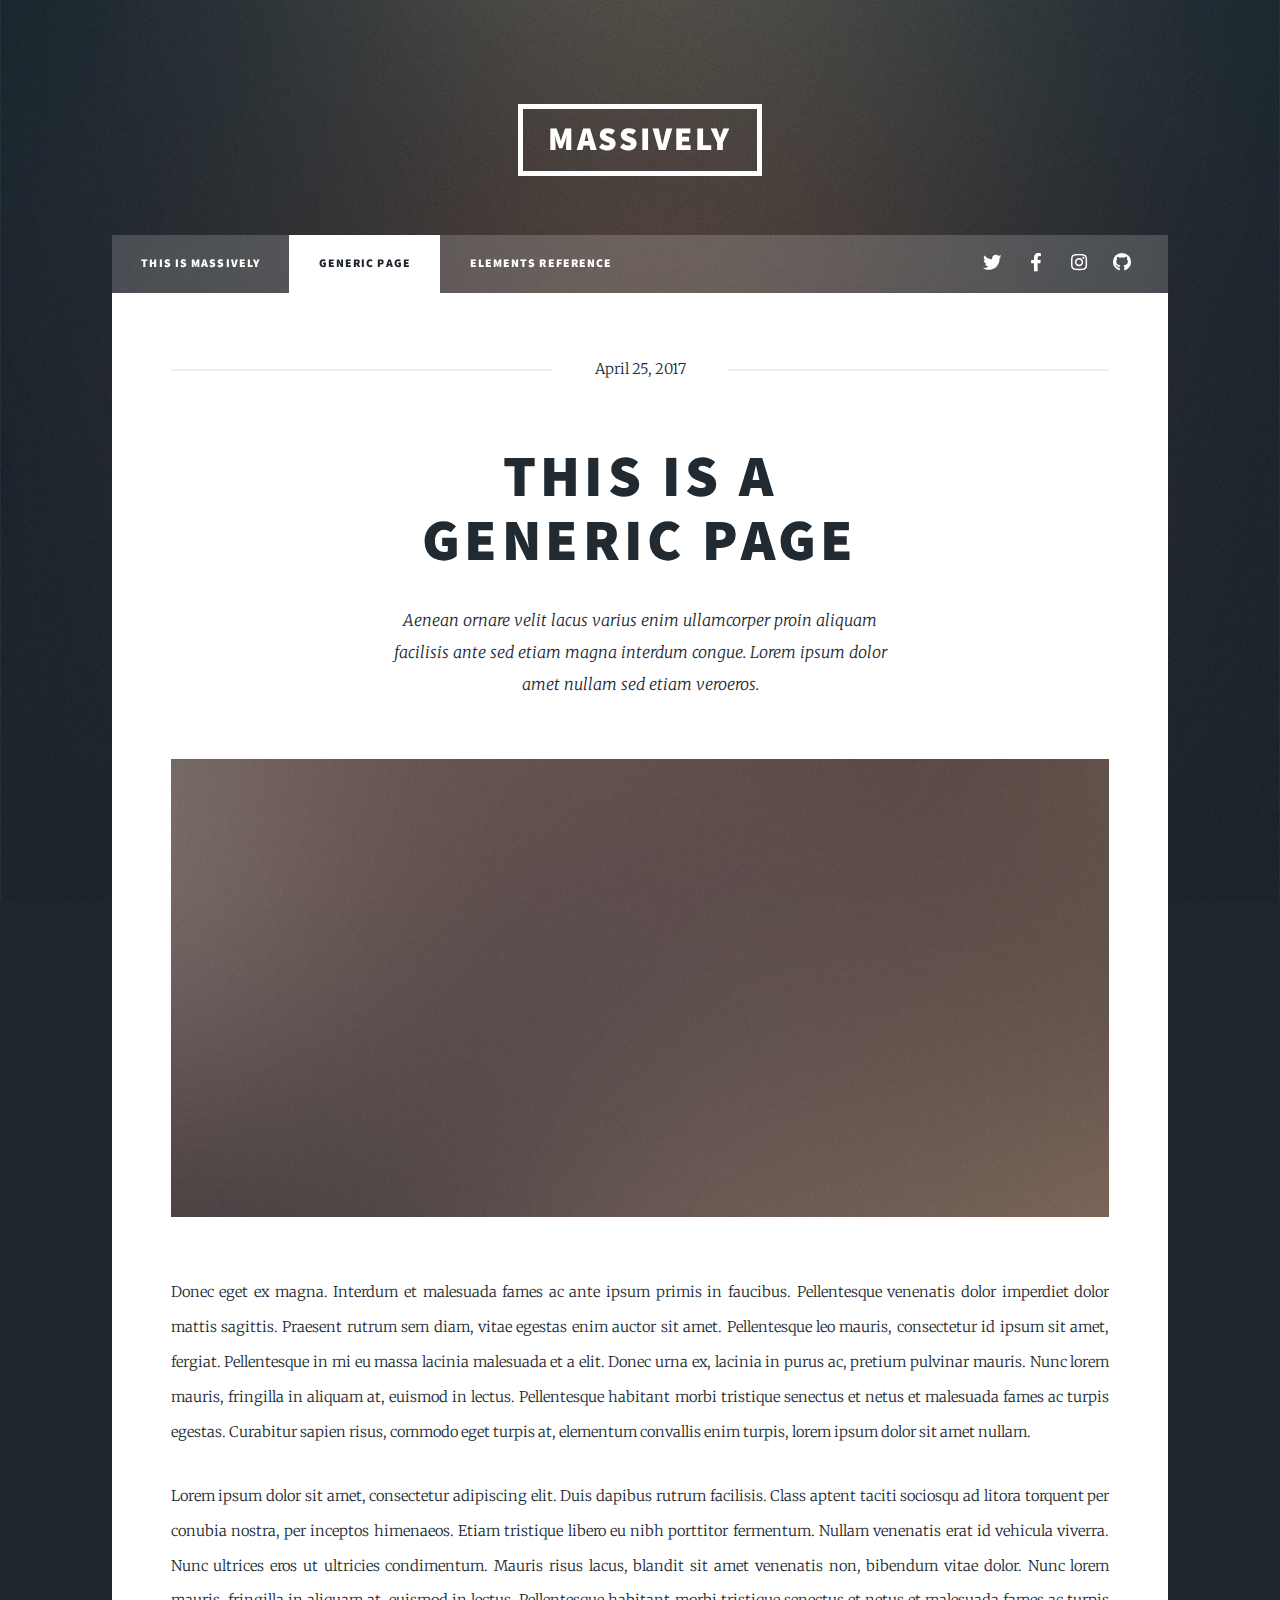
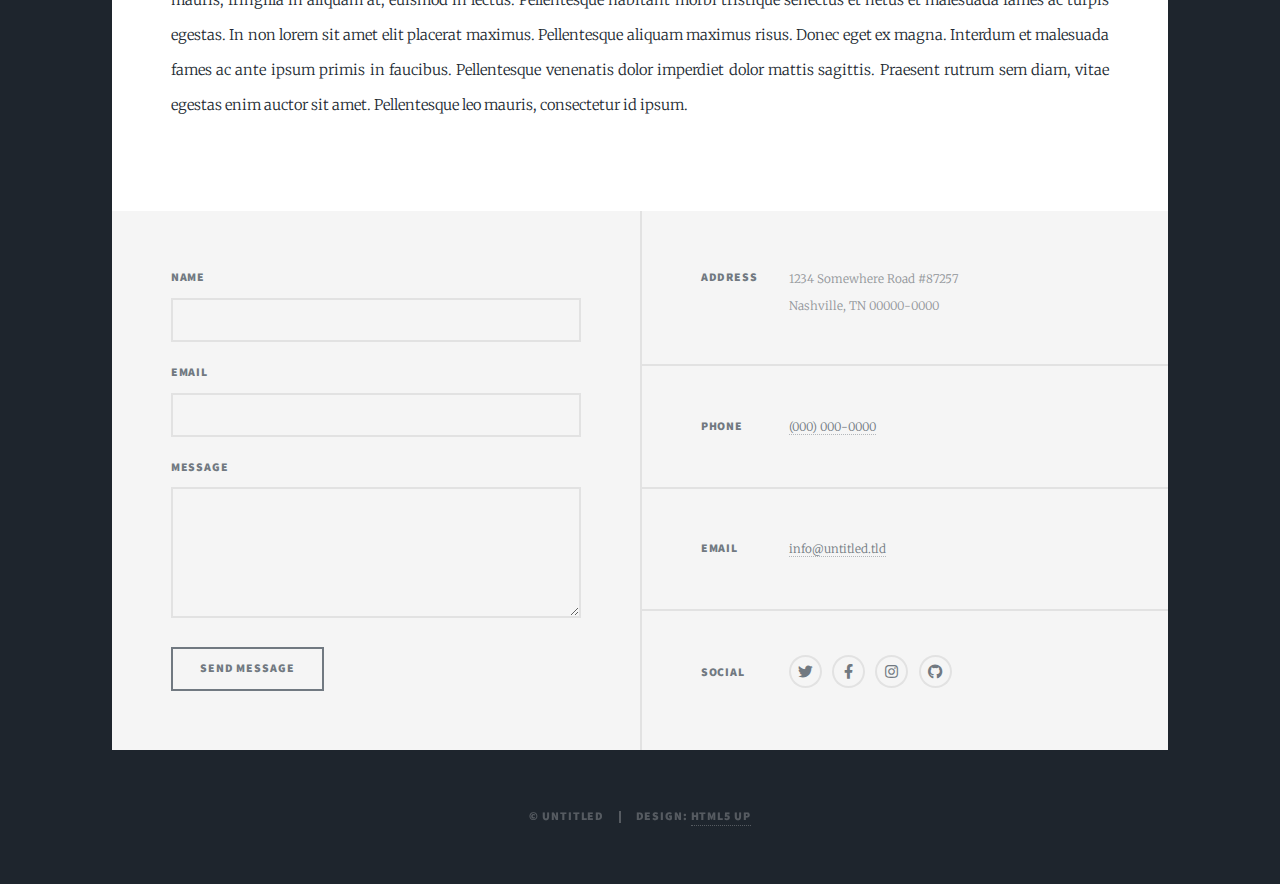
==== generic.html @ 6014d36a "first commit" ====
<!DOCTYPE HTML>
<!--
	Massively by HTML5 UP
	html5up.net | @ajlkn
	Free for personal and commercial use under the CCA 3.0 license (html5up.net/license)
-->
<html>
	<head>
		<title>Generic Page - Massively by HTML5 UP</title>
		<meta charset="utf-8" />
		<meta name="viewport" content="width=device-width, initial-scale=1, user-scalable=no" />
		<link rel="stylesheet" href="assets/css/main.css" />
		<noscript><link rel="stylesheet" href="assets/css/noscript.css" /></noscript>
	</head>
	<body class="is-preload">

		<!-- Wrapper -->
			<div id="wrapper">

				<!-- Header -->
					<header id="header">
						<a href="index.html" class="logo">Massively</a>
					</header>

				<!-- Nav -->
					<nav id="nav">
						<ul class="links">
							<li><a href="index.html">This is Massively</a></li>
							<li class="active"><a href="generic.html">Generic Page</a></li>
							<li><a href="elements.html">Elements Reference</a></li>
						</ul>
						<ul class="icons">
							<li><a href="#" class="icon brands fa-twitter"><span class="label">Twitter</span></a></li>
							<li><a href="#" class="icon brands fa-facebook-f"><span class="label">Facebook</span></a></li>
							<li><a href="#" class="icon brands fa-instagram"><span class="label">Instagram</span></a></li>
							<li><a href="#" class="icon brands fa-github"><span class="label">GitHub</span></a></li>
						</ul>
					</nav>

				<!-- Main -->
					<div id="main">

						<!-- Post -->
							<section class="post">
								<header class="major">
									<span class="date">April 25, 2017</span>
									<h1>This is a<br />
									Generic Page</h1>
									<p>Aenean ornare velit lacus varius enim ullamcorper proin aliquam<br />
									facilisis ante sed etiam magna interdum congue. Lorem ipsum dolor<br />
									amet nullam sed etiam veroeros.</p>
								</header>
								<div class="image main"><img src="images/pic01.jpg" alt="" /></div>
								<p>Donec eget ex magna. Interdum et malesuada fames ac ante ipsum primis in faucibus. Pellentesque venenatis dolor imperdiet dolor mattis sagittis. Praesent rutrum sem diam, vitae egestas enim auctor sit amet. Pellentesque leo mauris, consectetur id ipsum sit amet, fergiat. Pellentesque in mi eu massa lacinia malesuada et a elit. Donec urna ex, lacinia in purus ac, pretium pulvinar mauris. Nunc lorem mauris, fringilla in aliquam at, euismod in lectus. Pellentesque habitant morbi tristique senectus et netus et malesuada fames ac turpis egestas. Curabitur sapien risus, commodo eget turpis at, elementum convallis enim turpis, lorem ipsum dolor sit amet nullam.</p>
								<p>Lorem ipsum dolor sit amet, consectetur adipiscing elit. Duis dapibus rutrum facilisis. Class aptent taciti sociosqu ad litora torquent per conubia nostra, per inceptos himenaeos. Etiam tristique libero eu nibh porttitor fermentum. Nullam venenatis erat id vehicula viverra. Nunc ultrices eros ut ultricies condimentum. Mauris risus lacus, blandit sit amet venenatis non, bibendum vitae dolor. Nunc lorem mauris, fringilla in aliquam at, euismod in lectus. Pellentesque habitant morbi tristique senectus et netus et malesuada fames ac turpis egestas. In non lorem sit amet elit placerat maximus. Pellentesque aliquam maximus risus. Donec eget ex magna. Interdum et malesuada fames ac ante ipsum primis in faucibus. Pellentesque venenatis dolor imperdiet dolor mattis sagittis. Praesent rutrum sem diam, vitae egestas enim auctor sit amet. Pellentesque leo mauris, consectetur id ipsum.</p>
							</section>

					</div>

				<!-- Footer -->
					<footer id="footer">
						<section>
							<form method="post" action="#">
								<div class="fields">
									<div class="field">
										<label for="name">Name</label>
										<input type="text" name="name" id="name" />
									</div>
									<div class="field">
										<label for="email">Email</label>
										<input type="text" name="email" id="email" />
									</div>
									<div class="field">
										<label for="message">Message</label>
										<textarea name="message" id="message" rows="3"></textarea>
									</div>
								</div>
								<ul class="actions">
									<li><input type="submit" value="Send Message" /></li>
								</ul>
							</form>
						</section>
						<section class="split contact">
							<section class="alt">
								<h3>Address</h3>
								<p>1234 Somewhere Road #87257<br />
								Nashville, TN 00000-0000</p>
							</section>
							<section>
								<h3>Phone</h3>
								<p><a href="#">(000) 000-0000</a></p>
							</section>
							<section>
								<h3>Email</h3>
								<p><a href="#">info@untitled.tld</a></p>
							</section>
							<section>
								<h3>Social</h3>
								<ul class="icons alt">
									<li><a href="#" class="icon brands alt fa-twitter"><span class="label">Twitter</span></a></li>
									<li><a href="#" class="icon brands alt fa-facebook-f"><span class="label">Facebook</span></a></li>
									<li><a href="#" class="icon brands alt fa-instagram"><span class="label">Instagram</span></a></li>
									<li><a href="#" class="icon brands alt fa-github"><span class="label">GitHub</span></a></li>
								</ul>
							</section>
						</section>
					</footer>

				<!-- Copyright -->
					<div id="copyright">
						<ul><li>&copy; Untitled</li><li>Design: <a href="https://html5up.net">HTML5 UP</a></li></ul>
					</div>

			</div>

		<!-- Scripts -->
			<script src="assets/js/jquery.min.js"></script>
			<script src="assets/js/jquery.scrollex.min.js"></script>
			<script src="assets/js/jquery.scrolly.min.js"></script>
			<script src="assets/js/browser.min.js"></script>
			<script src="assets/js/breakpoints.min.js"></script>
			<script src="assets/js/util.js"></script>
			<script src="assets/js/main.js"></script>

	</body>
</html>
---- assets/css/main.css ----
@import url(fontawesome-all.min.css);
@import url("https://fonts.googleapis.com/css?family=Merriweather:300,700,300italic,700italic|Source+Sans+Pro:900");

/*
	Massively by HTML5 UP
	html5up.net | @ajlkn
	Free for personal and commercial use under the CCA 3.0 license (html5up.net/license)
*/

html, body, div, span, applet, object,
iframe, h1, h2, h3, h4, h5, h6, p, blockquote,
pre, a, abbr, acronym, address, big, cite,
code, del, dfn, em, img, ins, kbd, q, s, samp,
small, strike, strong, sub, sup, tt, var, b,
u, i, center, dl, dt, dd, ol, ul, li, fieldset,
form, label, legend, table, caption, tbody,
tfoot, thead, tr, th, td, article, aside,
canvas, details, embed, figure, figcaption,
footer, header, hgroup, menu, nav, output, ruby,
section, summary, time, mark, audio, video {
	margin: 0;
	padding: 0;
	border: 0;
	font-size: 100%;
	font: inherit;
	vertical-align: baseline;}

article, aside, details, figcaption, figure,
footer, header, hgroup, menu, nav, section {
	display: block;}

body {
	line-height: 1;
}

ol, ul {
	list-style: none;
}

blockquote, q {
	quotes: none;
}

	blockquote:before, blockquote:after, q:before, q:after {
		content: '';
		content: none;
	}

table {
	border-collapse: collapse;
	border-spacing: 0;
}

body {
	-webkit-text-size-adjust: none;
}

mark {
	background-color: transparent;
	color: inherit;
}

input::-moz-focus-inner {
	border: 0;
	padding: 0;
}

input, select, textarea {
	-moz-appearance: none;
	-webkit-appearance: none;
	-ms-appearance: none;
	appearance: none;
}

/* Basic */

	@-ms-viewport {
		width: device-width;
	}

	body {
		-ms-overflow-style: scrollbar;
	}

	@media screen and (max-width: 480px) {

		html, body {
			min-width: 320px;
		}

	}

	html {
		box-sizing: border-box;
	}

	*, *:before, *:after {
		box-sizing: inherit;
	}

	body {
		background-color: #1e252d;
	}

		body.is-preload *, body.is-preload *:before, body.is-preload *:after {
			-moz-animation: none !important;
			-webkit-animation: none !important;
			-ms-animation: none !important;
			animation: none !important;
			-moz-transition: none !important;
			-webkit-transition: none !important;
			-ms-transition: none !important;
			transition: none !important;
		}

/* Type */

	html {
		font-size: 16pt;
	}

		@media screen and (max-width: 1680px) {

			html {
				font-size: 12pt;
			}

		}

		@media screen and (max-width: 1280px) {

			html {
				font-size: 11pt;
			}

		}

		@media screen and (max-width: 360px) {

			html {
				font-size: 10pt;
			}

		}

	body {
		color: #212931;
	}

	body, input, select, textarea {
		font-family: "Merriweather", Georgia, serif;
		font-weight: 300;
		font-size: 1rem;
		line-height: 2.375;
	}

	a {
		-moz-transition: color 0.2s ease-in-out, background-color 0.2s ease-in-out, border-color 0.2s ease-in-out, box-shadow 0.2s ease-in-out;
		-webkit-transition: color 0.2s ease-in-out, background-color 0.2s ease-in-out, border-color 0.2s ease-in-out, box-shadow 0.2s ease-in-out;
		-ms-transition: color 0.2s ease-in-out, background-color 0.2s ease-in-out, border-color 0.2s ease-in-out, box-shadow 0.2s ease-in-out;
		transition: color 0.2s ease-in-out, background-color 0.2s ease-in-out, border-color 0.2s ease-in-out, box-shadow 0.2s ease-in-out;
		border-bottom: dotted 1px;
		text-decoration: none;
	}

		a:hover {
			border-bottom-color: transparent;
		}

	strong, b {
		font-weight: 600;
	}

	em, i {
		font-style: italic;
	}

	p {
		text-align: justify;
		margin: 0 0 2rem 0;
	}

	h1, h2, h3, h4, h5, h6 {
		font-family: "Source Sans Pro", Helvetica, sans-serif;
		font-weight: 900;
		line-height: 1.5;
		letter-spacing: 0.075em;
		text-transform: uppercase;
		margin: 0 0 1rem 0;
	}

		h1 a, h2 a, h3 a, h4 a, h5 a, h6 a {
			border-bottom: 0;
			color: inherit;
			text-decoration: none;
		}

	h1 {
		font-size: 4rem;
		line-height: 1.1;
		margin: 0 0 2rem 0;
	}

	h2 {
		font-size: 1.75rem;
		line-height: 1.3;
		margin: 0 0 1.5rem 0;
	}

	h3 {
		font-size: 1.25rem;
		margin: 0 0 1.5rem 0;
	}

	h4 {
		font-size: 1rem;
	}

	h5 {
		font-size: 0.9rem;
	}

	h6 {
		font-size: 0.8rem;
	}

	sub {
		font-size: 0.8rem;
		position: relative;
		top: 0.5rem;
	}

	sup {
		font-size: 0.8rem;
		position: relative;
		top: -0.5rem;
	}

	blockquote {
		border-left: solid 4px;
		font-style: italic;
		margin: 0 0 2rem 0;
		padding: 0.5rem 0 0.5rem 2rem;
	}

	code {
		border: solid 2px;
		font-family: "Courier New", monospace;
		font-size: 0.9rem;
		margin: 0 0.25rem;
		padding: 0.25rem 0.65rem;
	}

	pre {
		-webkit-overflow-scrolling: touch;
		font-family: "Courier New", monospace;
		font-size: 0.9rem;
		margin: 0 0 2rem 0;
	}

		pre code {
			display: block;
			line-height: 1.75;
			padding: 1rem 1.5rem;
			overflow-x: auto;
		}

	hr {
		border: 0;
		border-bottom: solid 2px;
		margin: 3rem 0;
	}

		hr.major {
			margin: 5rem 0;
		}

	.align-left {
		text-align: left;
	}

	.align-center {
		text-align: center;
	}

	.align-right {
		text-align: right;
	}

	input, select, textarea {
		color: #212931;
	}

	a {
		color: #212931;
		border-bottom-color: rgba(33, 41, 49, 0.5);
	}

		a:hover {
			border-bottom-color: transparent;
			color: #18bfef !important;
		}

	strong, b {
		color: #212931;
	}

	h1, h2, h3, h4, h5, h6 {
		color: #212931;
	}

	blockquote {
		border-left-color: #eeeeee;
	}

	code {
		background: rgba(220, 220, 220, 0.25);
		border-color: #eeeeee;
	}

	hr {
		border-bottom-color: #eeeeee;
	}

/* Row */

	.row {
		display: flex;
		flex-wrap: wrap;
		box-sizing: border-box;
		align-items: stretch;
	}

		.row > * {
			box-sizing: border-box;
		}

		.row.gtr-uniform > * > :last-child {
			margin-bottom: 0;
		}

		.row.aln-left {
			justify-content: flex-start;
		}

		.row.aln-center {
			justify-content: center;
		}

		.row.aln-right {
			justify-content: flex-end;
		}

		.row.aln-top {
			align-items: flex-start;
		}

		.row.aln-middle {
			align-items: center;
		}

		.row.aln-bottom {
			align-items: flex-end;
		}

		.row > .imp {
			order: -1;
		}

		.row > .col-1 {
			width: 8.33333%;
		}

		.row > .off-1 {
			margin-left: 8.33333%;
		}

		.row > .col-2 {
			width: 16.66667%;
		}

		.row > .off-2 {
			margin-left: 16.66667%;
		}

		.row > .col-3 {
			width: 25%;
		}

		.row > .off-3 {
			margin-left: 25%;
		}

		.row > .col-4 {
			width: 33.33333%;
		}

		.row > .off-4 {
			margin-left: 33.33333%;
		}

		.row > .col-5 {
			width: 41.66667%;
		}

		.row > .off-5 {
			margin-left: 41.66667%;
		}

		.row > .col-6 {
			width: 50%;
		}

		.row > .off-6 {
			margin-left: 50%;
		}

		.row > .col-7 {
			width: 58.33333%;
		}

		.row > .off-7 {
			margin-left: 58.33333%;
		}

		.row > .col-8 {
			width: 66.66667%;
		}

		.row > .off-8 {
			margin-left: 66.66667%;
		}

		.row > .col-9 {
			width: 75%;
		}

		.row > .off-9 {
			margin-left: 75%;
		}

		.row > .col-10 {
			width: 83.33333%;
		}

		.row > .off-10 {
			margin-left: 83.33333%;
		}

		.row > .col-11 {
			width: 91.66667%;
		}

		.row > .off-11 {
			margin-left: 91.66667%;
		}

		.row > .col-12 {
			width: 100%;
		}

		.row > .off-12 {
			margin-left: 100%;
		}

		.row.gtr-0 {
			margin-top: 0;
			margin-left: 0rem;
		}

			.row.gtr-0 > * {
				padding: 0 0 0 0rem;
			}

			.row.gtr-0.gtr-uniform {
				margin-top: 0rem;
			}

				.row.gtr-0.gtr-uniform > * {
					padding-top: 0rem;
				}

		.row.gtr-25 {
			margin-top: 0;
			margin-left: -0.375rem;
		}

			.row.gtr-25 > * {
				padding: 0 0 0 0.375rem;
			}

			.row.gtr-25.gtr-uniform {
				margin-top: -0.375rem;
			}

				.row.gtr-25.gtr-uniform > * {
					padding-top: 0.375rem;
				}

		.row.gtr-50 {
			margin-top: 0;
			margin-left: -0.75rem;
		}

			.row.gtr-50 > * {
				padding: 0 0 0 0.75rem;
			}

			.row.gtr-50.gtr-uniform {
				margin-top: -0.75rem;
			}

				.row.gtr-50.gtr-uniform > * {
					padding-top: 0.75rem;
				}

		.row {
			margin-top: 0;
			margin-left: -1.5rem;
		}

			.row > * {
				padding: 0 0 0 1.5rem;
			}

			.row.gtr-uniform {
				margin-top: -1.5rem;
			}

				.row.gtr-uniform > * {
					padding-top: 1.5rem;
				}

		.row.gtr-150 {
			margin-top: 0;
			margin-left: -2.25rem;
		}

			.row.gtr-150 > * {
				padding: 0 0 0 2.25rem;
			}

			.row.gtr-150.gtr-uniform {
				margin-top: -2.25rem;
			}

				.row.gtr-150.gtr-uniform > * {
					padding-top: 2.25rem;
				}

		.row.gtr-200 {
			margin-top: 0;
			margin-left: -3rem;
		}

			.row.gtr-200 > * {
				padding: 0 0 0 3rem;
			}

			.row.gtr-200.gtr-uniform {
				margin-top: -3rem;
			}

				.row.gtr-200.gtr-uniform > * {
					padding-top: 3rem;
				}

		@media screen and (max-width: 1680px) {

			.row {
				display: flex;
				flex-wrap: wrap;
				box-sizing: border-box;
				align-items: stretch;
			}

				.row > * {
					box-sizing: border-box;
				}

				.row.gtr-uniform > * > :last-child {
					margin-bottom: 0;
				}

				.row.aln-left {
					justify-content: flex-start;
				}

				.row.aln-center {
					justify-content: center;
				}

				.row.aln-right {
					justify-content: flex-end;
				}

				.row.aln-top {
					align-items: flex-start;
				}

				.row.aln-middle {
					align-items: center;
				}

				.row.aln-bottom {
					align-items: flex-end;
				}

				.row > .imp-xlarge {
					order: -1;
				}

				.row > .col-1-xlarge {
					width: 8.33333%;
				}

				.row > .off-1-xlarge {
					margin-left: 8.33333%;
				}

				.row > .col-2-xlarge {
					width: 16.66667%;
				}

				.row > .off-2-xlarge {
					margin-left: 16.66667%;
				}

				.row > .col-3-xlarge {
					width: 25%;
				}

				.row > .off-3-xlarge {
					margin-left: 25%;
				}

				.row > .col-4-xlarge {
					width: 33.33333%;
				}

				.row > .off-4-xlarge {
					margin-left: 33.33333%;
				}

				.row > .col-5-xlarge {
					width: 41.66667%;
				}

				.row > .off-5-xlarge {
					margin-left: 41.66667%;
				}

				.row > .col-6-xlarge {
					width: 50%;
				}

				.row > .off-6-xlarge {
					margin-left: 50%;
				}

				.row > .col-7-xlarge {
					width: 58.33333%;
				}

				.row > .off-7-xlarge {
					margin-left: 58.33333%;
				}

				.row > .col-8-xlarge {
					width: 66.66667%;
				}

				.row > .off-8-xlarge {
					margin-left: 66.66667%;
				}

				.row > .col-9-xlarge {
					width: 75%;
				}

				.row > .off-9-xlarge {
					margin-left: 75%;
				}

				.row > .col-10-xlarge {
					width: 83.33333%;
				}

				.row > .off-10-xlarge {
					margin-left: 83.33333%;
				}

				.row > .col-11-xlarge {
					width: 91.66667%;
				}

				.row > .off-11-xlarge {
					margin-left: 91.66667%;
				}

				.row > .col-12-xlarge {
					width: 100%;
				}

				.row > .off-12-xlarge {
					margin-left: 100%;
				}

				.row.gtr-0 {
					margin-top: 0;
					margin-left: 0rem;
				}

					.row.gtr-0 > * {
						padding: 0 0 0 0rem;
					}

					.row.gtr-0.gtr-uniform {
						margin-top: 0rem;
					}

						.row.gtr-0.gtr-uniform > * {
							padding-top: 0rem;
						}

				.row.gtr-25 {
					margin-top: 0;
					margin-left: -0.375rem;
				}

					.row.gtr-25 > * {
						padding: 0 0 0 0.375rem;
					}

					.row.gtr-25.gtr-uniform {
						margin-top: -0.375rem;
					}

						.row.gtr-25.gtr-uniform > * {
							padding-top: 0.375rem;
						}

				.row.gtr-50 {
					margin-top: 0;
					margin-left: -0.75rem;
				}

					.row.gtr-50 > * {
						padding: 0 0 0 0.75rem;
					}

					.row.gtr-50.gtr-uniform {
						margin-top: -0.75rem;
					}

						.row.gtr-50.gtr-uniform > * {
							padding-top: 0.75rem;
						}

				.row {
					margin-top: 0;
					margin-left: -1.5rem;
				}

					.row > * {
						padding: 0 0 0 1.5rem;
					}

					.row.gtr-uniform {
						margin-top: -1.5rem;
					}

						.row.gtr-uniform > * {
							padding-top: 1.5rem;
						}

				.row.gtr-150 {
					margin-top: 0;
					margin-left: -2.25rem;
				}

					.row.gtr-150 > * {
						padding: 0 0 0 2.25rem;
					}

					.row.gtr-150.gtr-uniform {
						margin-top: -2.25rem;
					}

						.row.gtr-150.gtr-uniform > * {
							padding-top: 2.25rem;
						}

				.row.gtr-200 {
					margin-top: 0;
					margin-left: -3rem;
				}

					.row.gtr-200 > * {
						padding: 0 0 0 3rem;
					}

					.row.gtr-200.gtr-uniform {
						margin-top: -3rem;
					}

						.row.gtr-200.gtr-uniform > * {
							padding-top: 3rem;
						}

		}

		@media screen and (max-width: 1280px) {

			.row {
				display: flex;
				flex-wrap: wrap;
				box-sizing: border-box;
				align-items: stretch;
			}

				.row > * {
					box-sizing: border-box;
				}

				.row.gtr-uniform > * > :last-child {
					margin-bottom: 0;
				}

				.row.aln-left {
					justify-content: flex-start;
				}

				.row.aln-center {
					justify-content: center;
				}

				.row.aln-right {
					justify-content: flex-end;
				}

				.row.aln-top {
					align-items: flex-start;
				}

				.row.aln-middle {
					align-items: center;
				}

				.row.aln-bottom {
					align-items: flex-end;
				}

				.row > .imp-large {
					order: -1;
				}

				.row > .col-1-large {
					width: 8.33333%;
				}

				.row > .off-1-large {
					margin-left: 8.33333%;
				}

				.row > .col-2-large {
					width: 16.66667%;
				}

				.row > .off-2-large {
					margin-left: 16.66667%;
				}

				.row > .col-3-large {
					width: 25%;
				}

				.row > .off-3-large {
					margin-left: 25%;
				}

				.row > .col-4-large {
					width: 33.33333%;
				}

				.row > .off-4-large {
					margin-left: 33.33333%;
				}

				.row > .col-5-large {
					width: 41.66667%;
				}

				.row > .off-5-large {
					margin-left: 41.66667%;
				}

				.row > .col-6-large {
					width: 50%;
				}

				.row > .off-6-large {
					margin-left: 50%;
				}

				.row > .col-7-large {
					width: 58.33333%;
				}

				.row > .off-7-large {
					margin-left: 58.33333%;
				}

				.row > .col-8-large {
					width: 66.66667%;
				}

				.row > .off-8-large {
					margin-left: 66.66667%;
				}

				.row > .col-9-large {
					width: 75%;
				}

				.row > .off-9-large {
					margin-left: 75%;
				}

				.row > .col-10-large {
					width: 83.33333%;
				}

				.row > .off-10-large {
					margin-left: 83.33333%;
				}

				.row > .col-11-large {
					width: 91.66667%;
				}

				.row > .off-11-large {
					margin-left: 91.66667%;
				}

				.row > .col-12-large {
					width: 100%;
				}

				.row > .off-12-large {
					margin-left: 100%;
				}

				.row.gtr-0 {
					margin-top: 0;
					margin-left: 0rem;
				}

					.row.gtr-0 > * {
						padding: 0 0 0 0rem;
					}

					.row.gtr-0.gtr-uniform {
						margin-top: 0rem;
					}

						.row.gtr-0.gtr-uniform > * {
							padding-top: 0rem;
						}

				.row.gtr-25 {
					margin-top: 0;
					margin-left: -0.375rem;
				}

					.row.gtr-25 > * {
						padding: 0 0 0 0.375rem;
					}

					.row.gtr-25.gtr-uniform {
						margin-top: -0.375rem;
					}

						.row.gtr-25.gtr-uniform > * {
							padding-top: 0.375rem;
						}

				.row.gtr-50 {
					margin-top: 0;
					margin-left: -0.75rem;
				}

					.row.gtr-50 > * {
						padding: 0 0 0 0.75rem;
					}

					.row.gtr-50.gtr-uniform {
						margin-top: -0.75rem;
					}

						.row.gtr-50.gtr-uniform > * {
							padding-top: 0.75rem;
						}

				.row {
					margin-top: 0;
					margin-left: -1.5rem;
				}

					.row > * {
						padding: 0 0 0 1.5rem;
					}

					.row.gtr-uniform {
						margin-top: -1.5rem;
					}

						.row.gtr-uniform > * {
							padding-top: 1.5rem;
						}

				.row.gtr-150 {
					margin-top: 0;
					margin-left: -2.25rem;
				}

					.row.gtr-150 > * {
						padding: 0 0 0 2.25rem;
					}

					.row.gtr-150.gtr-uniform {
						margin-top: -2.25rem;
					}

						.row.gtr-150.gtr-uniform > * {
							padding-top: 2.25rem;
						}

				.row.gtr-200 {
					margin-top: 0;
					margin-left: -3rem;
				}

					.row.gtr-200 > * {
						padding: 0 0 0 3rem;
					}

					.row.gtr-200.gtr-uniform {
						margin-top: -3rem;
					}

						.row.gtr-200.gtr-uniform > * {
							padding-top: 3rem;
						}

		}

		@media screen and (max-width: 980px) {

			.row {
				display: flex;
				flex-wrap: wrap;
				box-sizing: border-box;
				align-items: stretch;
			}

				.row > * {
					box-sizing: border-box;
				}

				.row.gtr-uniform > * > :last-child {
					margin-bottom: 0;
				}

				.row.aln-left {
					justify-content: flex-start;
				}

				.row.aln-center {
					justify-content: center;
				}

				.row.aln-right {
					justify-content: flex-end;
				}

				.row.aln-top {
					align-items: flex-start;
				}

				.row.aln-middle {
					align-items: center;
				}

				.row.aln-bottom {
					align-items: flex-end;
				}

				.row > .imp-medium {
					order: -1;
				}

				.row > .col-1-medium {
					width: 8.33333%;
				}

				.row > .off-1-medium {
					margin-left: 8.33333%;
				}

				.row > .col-2-medium {
					width: 16.66667%;
				}

				.row > .off-2-medium {
					margin-left: 16.66667%;
				}

				.row > .col-3-medium {
					width: 25%;
				}

				.row > .off-3-medium {
					margin-left: 25%;
				}

				.row > .col-4-medium {
					width: 33.33333%;
				}

				.row > .off-4-medium {
					margin-left: 33.33333%;
				}

				.row > .col-5-medium {
					width: 41.66667%;
				}

				.row > .off-5-medium {
					margin-left: 41.66667%;
				}

				.row > .col-6-medium {
					width: 50%;
				}

				.row > .off-6-medium {
					margin-left: 50%;
				}

				.row > .col-7-medium {
					width: 58.33333%;
				}

				.row > .off-7-medium {
					margin-left: 58.33333%;
				}

				.row > .col-8-medium {
					width: 66.66667%;
				}

				.row > .off-8-medium {
					margin-left: 66.66667%;
				}

				.row > .col-9-medium {
					width: 75%;
				}

				.row > .off-9-medium {
					margin-left: 75%;
				}

				.row > .col-10-medium {
					width: 83.33333%;
				}

				.row > .off-10-medium {
					margin-left: 83.33333%;
				}

				.row > .col-11-medium {
					width: 91.66667%;
				}

				.row > .off-11-medium {
					margin-left: 91.66667%;
				}

				.row > .col-12-medium {
					width: 100%;
				}

				.row > .off-12-medium {
					margin-left: 100%;
				}

				.row.gtr-0 {
					margin-top: 0;
					margin-left: 0rem;
				}

					.row.gtr-0 > * {
						padding: 0 0 0 0rem;
					}

					.row.gtr-0.gtr-uniform {
						margin-top: 0rem;
					}

						.row.gtr-0.gtr-uniform > * {
							padding-top: 0rem;
						}

				.row.gtr-25 {
					margin-top: 0;
					margin-left: -0.375rem;
				}

					.row.gtr-25 > * {
						padding: 0 0 0 0.375rem;
					}

					.row.gtr-25.gtr-uniform {
						margin-top: -0.375rem;
					}

						.row.gtr-25.gtr-uniform > * {
							padding-top: 0.375rem;
						}

				.row.gtr-50 {
					margin-top: 0;
					margin-left: -0.75rem;
				}

					.row.gtr-50 > * {
						padding: 0 0 0 0.75rem;
					}

					.row.gtr-50.gtr-uniform {
						margin-top: -0.75rem;
					}

						.row.gtr-50.gtr-uniform > * {
							padding-top: 0.75rem;
						}

				.row {
					margin-top: 0;
					margin-left: -1.5rem;
				}

					.row > * {
						padding: 0 0 0 1.5rem;
					}

					.row.gtr-uniform {
						margin-top: -1.5rem;
					}

						.row.gtr-uniform > * {
							padding-top: 1.5rem;
						}

				.row.gtr-150 {
					margin-top: 0;
					margin-left: -2.25rem;
				}

					.row.gtr-150 > * {
						padding: 0 0 0 2.25rem;
					}

					.row.gtr-150.gtr-uniform {
						margin-top: -2.25rem;
					}

						.row.gtr-150.gtr-uniform > * {
							padding-top: 2.25rem;
						}

				.row.gtr-200 {
					margin-top: 0;
					margin-left: -3rem;
				}

					.row.gtr-200 > * {
						padding: 0 0 0 3rem;
					}

					.row.gtr-200.gtr-uniform {
						margin-top: -3rem;
					}

						.row.gtr-200.gtr-uniform > * {
							padding-top: 3rem;
						}

		}

		@media screen and (max-width: 736px) {

			.row {
				display: flex;
				flex-wrap: wrap;
				box-sizing: border-box;
				align-items: stretch;
			}

				.row > * {
					box-sizing: border-box;
				}

				.row.gtr-uniform > * > :last-child {
					margin-bottom: 0;
				}

				.row.aln-left {
					justify-content: flex-start;
				}

				.row.aln-center {
					justify-content: center;
				}

				.row.aln-right {
					justify-content: flex-end;
				}

				.row.aln-top {
					align-items: flex-start;
				}

				.row.aln-middle {
					align-items: center;
				}

				.row.aln-bottom {
					align-items: flex-end;
				}

				.row > .imp-small {
					order: -1;
				}

				.row > .col-1-small {
					width: 8.33333%;
				}

				.row > .off-1-small {
					margin-left: 8.33333%;
				}

				.row > .col-2-small {
					width: 16.66667%;
				}

				.row > .off-2-small {
					margin-left: 16.66667%;
				}

				.row > .col-3-small {
					width: 25%;
				}

				.row > .off-3-small {
					margin-left: 25%;
				}

				.row > .col-4-small {
					width: 33.33333%;
				}

				.row > .off-4-small {
					margin-left: 33.33333%;
				}

				.row > .col-5-small {
					width: 41.66667%;
				}

				.row > .off-5-small {
					margin-left: 41.66667%;
				}

				.row > .col-6-small {
					width: 50%;
				}

				.row > .off-6-small {
					margin-left: 50%;
				}

				.row > .col-7-small {
					width: 58.33333%;
				}

				.row > .off-7-small {
					margin-left: 58.33333%;
				}

				.row > .col-8-small {
					width: 66.66667%;
				}

				.row > .off-8-small {
					margin-left: 66.66667%;
				}

				.row > .col-9-small {
					width: 75%;
				}

				.row > .off-9-small {
					margin-left: 75%;
				}

				.row > .col-10-small {
					width: 83.33333%;
				}

				.row > .off-10-small {
					margin-left: 83.33333%;
				}

				.row > .col-11-small {
					width: 91.66667%;
				}

				.row > .off-11-small {
					margin-left: 91.66667%;
				}

				.row > .col-12-small {
					width: 100%;
				}

				.row > .off-12-small {
					margin-left: 100%;
				}

				.row.gtr-0 {
					margin-top: 0;
					margin-left: 0rem;
				}

					.row.gtr-0 > * {
						padding: 0 0 0 0rem;
					}

					.row.gtr-0.gtr-uniform {
						margin-top: 0rem;
					}

						.row.gtr-0.gtr-uniform > * {
							padding-top: 0rem;
						}

				.row.gtr-25 {
					margin-top: 0;
					margin-left: -0.375rem;
				}

					.row.gtr-25 > * {
						padding: 0 0 0 0.375rem;
					}

					.row.gtr-25.gtr-uniform {
						margin-top: -0.375rem;
					}

						.row.gtr-25.gtr-uniform > * {
							padding-top: 0.375rem;
						}

				.row.gtr-50 {
					margin-top: 0;
					margin-left: -0.75rem;
				}

					.row.gtr-50 > * {
						padding: 0 0 0 0.75rem;
					}

					.row.gtr-50.gtr-uniform {
						margin-top: -0.75rem;
					}

						.row.gtr-50.gtr-uniform > * {
							padding-top: 0.75rem;
						}

				.row {
					margin-top: 0;
					margin-left: -1.5rem;
				}

					.row > * {
						padding: 0 0 0 1.5rem;
					}

					.row.gtr-uniform {
						margin-top: -1.5rem;
					}

						.row.gtr-uniform > * {
							padding-top: 1.5rem;
						}

				.row.gtr-150 {
					margin-top: 0;
					margin-left: -2.25rem;
				}

					.row.gtr-150 > * {
						padding: 0 0 0 2.25rem;
					}

					.row.gtr-150.gtr-uniform {
						margin-top: -2.25rem;
					}

						.row.gtr-150.gtr-uniform > * {
							padding-top: 2.25rem;
						}

				.row.gtr-200 {
					margin-top: 0;
					margin-left: -3rem;
				}

					.row.gtr-200 > * {
						padding: 0 0 0 3rem;
					}

					.row.gtr-200.gtr-uniform {
						margin-top: -3rem;
					}

						.row.gtr-200.gtr-uniform > * {
							padding-top: 3rem;
						}

		}

		@media screen and (max-width: 480px) {

			.row {
				display: flex;
				flex-wrap: wrap;
				box-sizing: border-box;
				align-items: stretch;
			}

				.row > * {
					box-sizing: border-box;
				}

				.row.gtr-uniform > * > :last-child {
					margin-bottom: 0;
				}

				.row.aln-left {
					justify-content: flex-start;
				}

				.row.aln-center {
					justify-content: center;
				}

				.row.aln-right {
					justify-content: flex-end;
				}

				.row.aln-top {
					align-items: flex-start;
				}

				.row.aln-middle {
					align-items: center;
				}

				.row.aln-bottom {
					align-items: flex-end;
				}

				.row > .imp-xsmall {
					order: -1;
				}

				.row > .col-1-xsmall {
					width: 8.33333%;
				}

				.row > .off-1-xsmall {
					margin-left: 8.33333%;
				}

				.row > .col-2-xsmall {
					width: 16.66667%;
				}

				.row > .off-2-xsmall {
					margin-left: 16.66667%;
				}

				.row > .col-3-xsmall {
					width: 25%;
				}

				.row > .off-3-xsmall {
					margin-left: 25%;
				}

				.row > .col-4-xsmall {
					width: 33.33333%;
				}

				.row > .off-4-xsmall {
					margin-left: 33.33333%;
				}

				.row > .col-5-xsmall {
					width: 41.66667%;
				}

				.row > .off-5-xsmall {
					margin-left: 41.66667%;
				}

				.row > .col-6-xsmall {
					width: 50%;
				}

				.row > .off-6-xsmall {
					margin-left: 50%;
				}

				.row > .col-7-xsmall {
					width: 58.33333%;
				}

				.row > .off-7-xsmall {
					margin-left: 58.33333%;
				}

				.row > .col-8-xsmall {
					width: 66.66667%;
				}

				.row > .off-8-xsmall {
					margin-left: 66.66667%;
				}

				.row > .col-9-xsmall {
					width: 75%;
				}

				.row > .off-9-xsmall {
					margin-left: 75%;
				}

				.row > .col-10-xsmall {
					width: 83.33333%;
				}

				.row > .off-10-xsmall {
					margin-left: 83.33333%;
				}

				.row > .col-11-xsmall {
					width: 91.66667%;
				}

				.row > .off-11-xsmall {
					margin-left: 91.66667%;
				}

				.row > .col-12-xsmall {
					width: 100%;
				}

				.row > .off-12-xsmall {
					margin-left: 100%;
				}

				.row.gtr-0 {
					margin-top: 0;
					margin-left: 0rem;
				}

					.row.gtr-0 > * {
						padding: 0 0 0 0rem;
					}

					.row.gtr-0.gtr-uniform {
						margin-top: 0rem;
					}

						.row.gtr-0.gtr-uniform > * {
							padding-top: 0rem;
						}

				.row.gtr-25 {
					margin-top: 0;
					margin-left: -0.375rem;
				}

					.row.gtr-25 > * {
						padding: 0 0 0 0.375rem;
					}

					.row.gtr-25.gtr-uniform {
						margin-top: -0.375rem;
					}

						.row.gtr-25.gtr-uniform > * {
							padding-top: 0.375rem;
						}

				.row.gtr-50 {
					margin-top: 0;
					margin-left: -0.75rem;
				}

					.row.gtr-50 > * {
						padding: 0 0 0 0.75rem;
					}

					.row.gtr-50.gtr-uniform {
						margin-top: -0.75rem;
					}

						.row.gtr-50.gtr-uniform > * {
							padding-top: 0.75rem;
						}

				.row {
					margin-top: 0;
					margin-left: -1.5rem;
				}

					.row > * {
						padding: 0 0 0 1.5rem;
					}

					.row.gtr-uniform {
						margin-top: -1.5rem;
					}

						.row.gtr-uniform > * {
							padding-top: 1.5rem;
						}

				.row.gtr-150 {
					margin-top: 0;
					margin-left: -2.25rem;
				}

					.row.gtr-150 > * {
						padding: 0 0 0 2.25rem;
					}

					.row.gtr-150.gtr-uniform {
						margin-top: -2.25rem;
					}

						.row.gtr-150.gtr-uniform > * {
							padding-top: 2.25rem;
						}

				.row.gtr-200 {
					margin-top: 0;
					margin-left: -3rem;
				}

					.row.gtr-200 > * {
						padding: 0 0 0 3rem;
					}

					.row.gtr-200.gtr-uniform {
						margin-top: -3rem;
					}

						.row.gtr-200.gtr-uniform > * {
							padding-top: 3rem;
						}

		}

		@media screen and (max-width: 360px) {

			.row {
				display: flex;
				flex-wrap: wrap;
				box-sizing: border-box;
				align-items: stretch;
			}

				.row > * {
					box-sizing: border-box;
				}

				.row.gtr-uniform > * > :last-child {
					margin-bottom: 0;
				}

				.row.aln-left {
					justify-content: flex-start;
				}

				.row.aln-center {
					justify-content: center;
				}

				.row.aln-right {
					justify-content: flex-end;
				}

				.row.aln-top {
					align-items: flex-start;
				}

				.row.aln-middle {
					align-items: center;
				}

				.row.aln-bottom {
					align-items: flex-end;
				}

				.row > .imp-xxsmall {
					order: -1;
				}

				.row > .col-1-xxsmall {
					width: 8.33333%;
				}

				.row > .off-1-xxsmall {
					margin-left: 8.33333%;
				}

				.row > .col-2-xxsmall {
					width: 16.66667%;
				}

				.row > .off-2-xxsmall {
					margin-left: 16.66667%;
				}

				.row > .col-3-xxsmall {
					width: 25%;
				}

				.row > .off-3-xxsmall {
					margin-left: 25%;
				}

				.row > .col-4-xxsmall {
					width: 33.33333%;
				}

				.row > .off-4-xxsmall {
					margin-left: 33.33333%;
				}

				.row > .col-5-xxsmall {
					width: 41.66667%;
				}

				.row > .off-5-xxsmall {
					margin-left: 41.66667%;
				}

				.row > .col-6-xxsmall {
					width: 50%;
				}

				.row > .off-6-xxsmall {
					margin-left: 50%;
				}

				.row > .col-7-xxsmall {
					width: 58.33333%;
				}

				.row > .off-7-xxsmall {
					margin-left: 58.33333%;
				}

				.row > .col-8-xxsmall {
					width: 66.66667%;
				}

				.row > .off-8-xxsmall {
					margin-left: 66.66667%;
				}

				.row > .col-9-xxsmall {
					width: 75%;
				}

				.row > .off-9-xxsmall {
					margin-left: 75%;
				}

				.row > .col-10-xxsmall {
					width: 83.33333%;
				}

				.row > .off-10-xxsmall {
					margin-left: 83.33333%;
				}

				.row > .col-11-xxsmall {
					width: 91.66667%;
				}

				.row > .off-11-xxsmall {
					margin-left: 91.66667%;
				}

				.row > .col-12-xxsmall {
					width: 100%;
				}

				.row > .off-12-xxsmall {
					margin-left: 100%;
				}

				.row.gtr-0 {
					margin-top: 0;
					margin-left: 0rem;
				}

					.row.gtr-0 > * {
						padding: 0 0 0 0rem;
					}

					.row.gtr-0.gtr-uniform {
						margin-top: 0rem;
					}

						.row.gtr-0.gtr-uniform > * {
							padding-top: 0rem;
						}

				.row.gtr-25 {
					margin-top: 0;
					margin-left: -0.375rem;
				}

					.row.gtr-25 > * {
						padding: 0 0 0 0.375rem;
					}

					.row.gtr-25.gtr-uniform {
						margin-top: -0.375rem;
					}

						.row.gtr-25.gtr-uniform > * {
							padding-top: 0.375rem;
						}

				.row.gtr-50 {
					margin-top: 0;
					margin-left: -0.75rem;
				}

					.row.gtr-50 > * {
						padding: 0 0 0 0.75rem;
					}

					.row.gtr-50.gtr-uniform {
						margin-top: -0.75rem;
					}

						.row.gtr-50.gtr-uniform > * {
							padding-top: 0.75rem;
						}

				.row {
					margin-top: 0;
					margin-left: -1.5rem;
				}

					.row > * {
						padding: 0 0 0 1.5rem;
					}

					.row.gtr-uniform {
						margin-top: -1.5rem;
					}

						.row.gtr-uniform > * {
							padding-top: 1.5rem;
						}

				.row.gtr-150 {
					margin-top: 0;
					margin-left: -2.25rem;
				}

					.row.gtr-150 > * {
						padding: 0 0 0 2.25rem;
					}

					.row.gtr-150.gtr-uniform {
						margin-top: -2.25rem;
					}

						.row.gtr-150.gtr-uniform > * {
							padding-top: 2.25rem;
						}

				.row.gtr-200 {
					margin-top: 0;
					margin-left: -3rem;
				}

					.row.gtr-200 > * {
						padding: 0 0 0 3rem;
					}

					.row.gtr-200.gtr-uniform {
						margin-top: -3rem;
					}

						.row.gtr-200.gtr-uniform > * {
							padding-top: 3rem;
						}

		}

/* Box */

	.box {
		border: solid 2px;
		margin-bottom: 2rem;
		padding: 1.5rem;
	}

		.box > :last-child,
		.box > :last-child > :last-child,
		.box > :last-child > :last-child > :last-child {
			margin-bottom: 0;
		}

		.box.alt {
			border: 0;
			border-radius: 0;
			padding: 0;
		}

	.box {
		border-color: #eeeeee;
	}

/* Button */

	input[type="submit"],
	input[type="reset"],
	input[type="button"],
	button,
	.button {
		-moz-appearance: none;
		-webkit-appearance: none;
		-ms-appearance: none;
		appearance: none;
		-moz-transition: background-color 0.2s ease-in-out, box-shadow 0.2s ease-in-out, color 0.2s ease-in-out;
		-webkit-transition: background-color 0.2s ease-in-out, box-shadow 0.2s ease-in-out, color 0.2s ease-in-out;
		-ms-transition: background-color 0.2s ease-in-out, box-shadow 0.2s ease-in-out, color 0.2s ease-in-out;
		transition: background-color 0.2s ease-in-out, box-shadow 0.2s ease-in-out, color 0.2s ease-in-out;
		border: 0;
		border-radius: 0;
		cursor: pointer;
		display: inline-block;
		font-family: "Source Sans Pro", Helvetica, sans-serif;
		font-size: 0.8rem;
		font-weight: 900;
		letter-spacing: 0.075em;
		height: 3rem;
		line-height: 3rem;
		padding: 0 2rem;
		text-align: center;
		text-decoration: none;
		text-transform: uppercase;
		white-space: nowrap;
	}

		input[type="submit"].icon:before,
		input[type="reset"].icon:before,
		input[type="button"].icon:before,
		button.icon:before,
		.button.icon:before {
			margin-right: 0.5rem;
		}

		input[type="submit"].icon.solo,
		input[type="reset"].icon.solo,
		input[type="button"].icon.solo,
		button.icon.solo,
		.button.icon.solo {
			position: relative;
			width: 4rem;
			height: 4rem;
			line-height: 4rem;
			border-radius: 4rem;
			text-indent: 4rem;
			overflow: hidden;
			padding: 0;
			white-space: nowrap;
		}

			input[type="submit"].icon.solo:before,
			input[type="reset"].icon.solo:before,
			input[type="button"].icon.solo:before,
			button.icon.solo:before,
			.button.icon.solo:before {
				position: absolute;
				display: block;
				top: 0;
				left: 0;
				width: inherit;
				height: inherit;
				line-height: inherit;
				font-size: 1.25rem;
				margin-right: 0;
				text-align: center;
				text-indent: 0;
			}

		input[type="submit"].fit,
		input[type="reset"].fit,
		input[type="button"].fit,
		button.fit,
		.button.fit {
			width: 100%;
		}

		input[type="submit"].small,
		input[type="reset"].small,
		input[type="button"].small,
		button.small,
		.button.small {
			font-size: 0.7rem;
			height: 2.5rem;
			line-height: 2.5rem;
			padding: 0 1.5rem;
		}

		input[type="submit"].large,
		input[type="reset"].large,
		input[type="button"].large,
		button.large,
		.button.large {
			font-size: 0.9rem;
			height: 3.5rem;
			line-height: 3.5rem;
			padding: 0 2.75rem;
		}

		@media screen and (max-width: 980px) {

			input[type="submit"],
			input[type="reset"],
			input[type="button"],
			button,
			.button {
				font-size: 0.9rem;
				height: 3.25rem;
				line-height: 3.25rem;
			}

				input[type="submit"].large,
				input[type="reset"].large,
				input[type="button"].large,
				button.large,
				.button.large {
					font-size: 1rem;
					height: 3.75rem;
					line-height: 3.75rem;
				}

		}

		input[type="submit"].disabled, input[type="submit"]:disabled,
		input[type="reset"].disabled,
		input[type="reset"]:disabled,
		input[type="button"].disabled,
		input[type="button"]:disabled,
		button.disabled,
		button:disabled,
		.button.disabled,
		.button:disabled {
			pointer-events: none;
			opacity: 0.25;
		}

	input[type="submit"],
	input[type="reset"],
	input[type="button"],
	button,
	.button {
		background-color: transparent;
		box-shadow: inset 0 0 0 2px #212931;
		color: #212931 !important;
	}

		input[type="submit"]:hover,
		input[type="reset"]:hover,
		input[type="button"]:hover,
		button:hover,
		.button:hover {
			box-shadow: inset 0 0 0 2px #18bfef;
			color: #18bfef !important;
		}

		input[type="submit"].primary,
		input[type="reset"].primary,
		input[type="button"].primary,
		button.primary,
		.button.primary {
			background-color: #212931;
			box-shadow: none;
			color: #ffffff !important;
		}

			input[type="submit"].primary:hover,
			input[type="reset"].primary:hover,
			input[type="button"].primary:hover,
			button.primary:hover,
			.button.primary:hover {
				background-color: #18bfef;
			}

/* Form */

	form {
		margin: 0 0 2rem 0;
	}

		form > :last-child {
			margin-bottom: 0;
		}

		form > .fields {
			display: -moz-flex;
			display: -webkit-flex;
			display: -ms-flex;
			display: flex;
			-moz-flex-wrap: wrap;
			-webkit-flex-wrap: wrap;
			-ms-flex-wrap: wrap;
			flex-wrap: wrap;
			width: calc(100% + 3rem);
			margin: -1.5rem 0 2rem -1.5rem;
		}

			form > .fields > .field {
				-moz-flex-grow: 0;
				-webkit-flex-grow: 0;
				-ms-flex-grow: 0;
				flex-grow: 0;
				-moz-flex-shrink: 0;
				-webkit-flex-shrink: 0;
				-ms-flex-shrink: 0;
				flex-shrink: 0;
				padding: 1.5rem 0 0 1.5rem;
				width: calc(100% - 1.5rem);
			}

				form > .fields > .field.half {
					width: calc(50% - 0.75rem);
				}

				form > .fields > .field.third {
					width: calc(100%/3 - 0.5rem);
				}

				form > .fields > .field.quarter {
					width: calc(25% - 0.375rem);
				}

		@media screen and (max-width: 480px) {

			form > .fields {
				width: calc(100% + 3rem);
				margin: -1.5rem 0 2rem -1.5rem;
			}

				form > .fields > .field {
					padding: 1.5rem 0 0 1.5rem;
					width: calc(100% - 1.5rem);
				}

					form > .fields > .field.half {
						width: calc(100% - 1.5rem);
					}

					form > .fields > .field.third {
						width: calc(100% - 1.5rem);
					}

					form > .fields > .field.quarter {
						width: calc(100% - 1.5rem);
					}

		}

	label {
		display: block;
		font-family: "Source Sans Pro", Helvetica, sans-serif;
		font-weight: 900;
		line-height: 1.5;
		letter-spacing: 0.075em;
		font-size: 0.8rem;
		text-transform: uppercase;
		margin: 0 0 0.75rem 0;
	}

		@media screen and (max-width: 980px) {

			label {
				font-size: 0.9rem;
			}

		}

	input[type="text"],
	input[type="password"],
	input[type="email"],
	select,
	textarea {
		-moz-appearance: none;
		-webkit-appearance: none;
		-ms-appearance: none;
		appearance: none;
		background: transparent;
		border-radius: 0;
		border: solid 2px;
		color: inherit;
		display: block;
		outline: 0;
		padding: 0 1rem;
		text-decoration: none;
		width: 100%;
	}

		input[type="text"]:invalid,
		input[type="password"]:invalid,
		input[type="email"]:invalid,
		select:invalid,
		textarea:invalid {
			box-shadow: none;
		}

	select {
		background-size: 1.25rem;
		background-repeat: no-repeat;
		background-position: calc(100% - 1rem) center;
		height: 3rem;
		padding-right: 3rem;
		text-overflow: ellipsis;
	}

		select:focus::-ms-value {
			background-color: transparent;
		}

		select::-ms-expand {
			display: none;
		}

	input[type="text"],
	input[type="password"],
	input[type="email"],
	select {
		height: 3rem;
	}

	textarea {
		padding: 0.75rem 1rem;
	}

	input[type="checkbox"],
	input[type="radio"] {
		-moz-appearance: none;
		-webkit-appearance: none;
		-ms-appearance: none;
		appearance: none;
		display: block;
		float: left;
		margin-right: -2rem;
		opacity: 0;
		width: 1rem;
		z-index: -1;
	}

		input[type="checkbox"] + label,
		input[type="radio"] + label {
			text-decoration: none;
			cursor: pointer;
			display: inline-block;
			font-size: 1rem;
			letter-spacing: 0;
			font-family: "Merriweather", Georgia, serif;
			text-transform: none;
			font-weight: 300;
			padding-left: 2.8rem;
			padding-right: 1rem;
			position: relative;
		}

			input[type="checkbox"] + label:before,
			input[type="radio"] + label:before {
				-moz-osx-font-smoothing: grayscale;
				-webkit-font-smoothing: antialiased;
				display: inline-block;
				font-style: normal;
				font-variant: normal;
				text-rendering: auto;
				line-height: 1;
				text-transform: none !important;
				font-family: 'Font Awesome 5 Free';
				font-weight: 900;
			}

			input[type="checkbox"] + label:before,
			input[type="radio"] + label:before {
				border-radius: 0;
				border: solid 2px;
				content: '';
				display: inline-block;
				font-size: 0.8rem;
				height: 1.8rem;
				left: 0;
				line-height: 1.65rem;
				position: absolute;
				text-align: center;
				top: -0.125rem;
				width: 1.8rem;
			}

		input[type="checkbox"]:checked + label:before,
		input[type="radio"]:checked + label:before {
			content: '\f00c';
		}

	input[type="checkbox"] + label:before {
		border-radius: 0;
	}

	input[type="radio"] + label:before {
		border-radius: 100%;
	}

	::-webkit-input-placeholder {
		opacity: 1.0;
	}

	:-moz-placeholder {
		opacity: 1.0;
	}

	::-moz-placeholder {
		opacity: 1.0;
	}

	:-ms-input-placeholder {
		opacity: 1.0;
	}

	label {
		color: #212931;
	}

	input[type="text"],
	input[type="password"],
	input[type="email"],
	select,
	textarea {
		border-color: #eeeeee;
	}

		input[type="text"]:focus,
		input[type="password"]:focus,
		input[type="email"]:focus,
		select:focus,
		textarea:focus {
			border-color: #18bfef;
		}

	select {
		background-image: url("data:image/svg+xml;charset=utf8,%3Csvg xmlns='http://www.w3.org/2000/svg' width='40' height='40' preserveAspectRatio='none' viewBox='0 0 40 40'%3E%3Cpath d='M9.4,12.3l10.4,10.4l10.4-10.4c0.2-0.2,0.5-0.4,0.9-0.4c0.3,0,0.6,0.1,0.9,0.4l3.3,3.3c0.2,0.2,0.4,0.5,0.4,0.9 c0,0.4-0.1,0.6-0.4,0.9L20.7,31.9c-0.2,0.2-0.5,0.4-0.9,0.4c-0.3,0-0.6-0.1-0.9-0.4L4.3,17.3c-0.2-0.2-0.4-0.5-0.4-0.9 c0-0.4,0.1-0.6,0.4-0.9l3.3-3.3c0.2-0.2,0.5-0.4,0.9-0.4S9.1,12.1,9.4,12.3z' fill='%23eeeeee' /%3E%3C/svg%3E");
	}

		select option {
			background-color: #ffffff;
			color: #212931;
		}

	.select-wrapper:before {
		color: #eeeeee;
	}

	input[type="checkbox"] + label,
	input[type="radio"] + label {
		color: #212931;
	}

		input[type="checkbox"] + label:before,
		input[type="radio"] + label:before {
			border-color: #eeeeee;
		}

	input[type="checkbox"]:checked + label:before,
	input[type="radio"]:checked + label:before {
		background-color: #212931;
		border-color: #212931;
		color: #ffffff;
	}

	input[type="checkbox"]:focus + label:before,
	input[type="radio"]:focus + label:before {
		border-color: #18bfef;
	}

	::-webkit-input-placeholder {
		color: #909498 !important;
	}

	:-moz-placeholder {
		color: #909498 !important;
	}

	::-moz-placeholder {
		color: #909498 !important;
	}

	:-ms-input-placeholder {
		color: #909498 !important;
	}

	.formerize-placeholder {
		color: #909498 !important;
	}

/* Icon */

	.icon {
		text-decoration: none;
		border-bottom: none;
		position: relative;
	}

		.icon:before {
			-moz-osx-font-smoothing: grayscale;
			-webkit-font-smoothing: antialiased;
			display: inline-block;
			font-style: normal;
			font-variant: normal;
			text-rendering: auto;
			line-height: 1;
			text-transform: none !important;
			font-family: 'Font Awesome 5 Free';
			font-weight: 400;
		}

		.icon > .label {
			display: none;
		}

		.icon:before {
			line-height: inherit;
		}

		.icon.solid:before {
			font-weight: 900;
		}

		.icon.brands:before {
			font-family: 'Font Awesome 5 Brands';
		}

/* Image */

	.image {
		border: 0;
		display: inline-block;
		position: relative;
	}

		.image img {
			display: block;
		}

		.image.left, .image.right {
			max-width: 40%;
		}

			.image.left img, .image.right img {
				width: 100%;
			}

		.image.left {
			float: left;
			margin: 0 2rem 2rem 0;
			top: 0.75rem;
		}

		.image.right {
			float: right;
			margin: 0 0 2rem 2rem;
			top: 0.75rem;
		}

		.image.fit {
			display: block;
			margin: 2.5rem 0;
			width: 100%;
		}

			.image.fit:first-child {
				margin-top: 0;
			}

			.image.fit img {
				width: 100%;
			}

		.image.main {
			display: block;
			margin: 4rem 0;
			width: 100%;
		}

			.image.main:first-child {
				margin-top: 0;
			}

			.image.main img {
				width: 100%;
			}

		@media screen and (max-width: 736px) {

			.image.fit {
				margin: 2rem 0;
			}

			.image.main {
				margin: 2rem 0;
			}

		}

	a.image {
		overflow: hidden;
	}

		a.image img {
			-moz-transition: -moz-transform 0.2s ease-out;
			-webkit-transition: -webkit-transform 0.2s ease-out;
			-ms-transition: -ms-transform 0.2s ease-out;
			transition: transform 0.2s ease-out;
		}

		a.image:hover img {
			-moz-transform: scale(1.05);
			-webkit-transform: scale(1.05);
			-ms-transform: scale(1.05);
			transform: scale(1.05);
		}

/* Actions */

	ul.actions {
		display: -moz-flex;
		display: -webkit-flex;
		display: -ms-flex;
		display: flex;
		cursor: default;
		list-style: none;
		margin-left: -1rem;
		padding-left: 0;
	}

		ul.actions li {
			padding: 0 0 0 1rem;
			vertical-align: middle;
		}

		ul.actions.special {
			-moz-justify-content: center;
			-webkit-justify-content: center;
			-ms-justify-content: center;
			justify-content: center;
			width: 100%;
			margin-left: 0;
		}

			ul.actions.special li:first-child {
				padding-left: 0;
			}

		ul.actions.stacked {
			-moz-flex-direction: column;
			-webkit-flex-direction: column;
			-ms-flex-direction: column;
			flex-direction: column;
			margin-left: 0;
		}

			ul.actions.stacked li {
				padding: 1.3rem 0 0 0;
			}

				ul.actions.stacked li:first-child {
					padding-top: 0;
				}

		ul.actions.fit {
			width: calc(100% + 1rem);
		}

			ul.actions.fit li {
				-moz-flex-grow: 1;
				-webkit-flex-grow: 1;
				-ms-flex-grow: 1;
				flex-grow: 1;
				-moz-flex-shrink: 1;
				-webkit-flex-shrink: 1;
				-ms-flex-shrink: 1;
				flex-shrink: 1;
				width: 100%;
			}

				ul.actions.fit li > * {
					width: 100%;
				}

			ul.actions.fit.stacked {
				width: 100%;
			}

		@media screen and (max-width: 480px) {

			ul.actions:not(.fixed) {
				-moz-flex-direction: column;
				-webkit-flex-direction: column;
				-ms-flex-direction: column;
				flex-direction: column;
				margin-left: 0;
				width: 100% !important;
			}

				ul.actions:not(.fixed) li {
					-moz-flex-grow: 1;
					-webkit-flex-grow: 1;
					-ms-flex-grow: 1;
					flex-grow: 1;
					-moz-flex-shrink: 1;
					-webkit-flex-shrink: 1;
					-ms-flex-shrink: 1;
					flex-shrink: 1;
					padding: 1rem 0 0 0;
					text-align: center;
					width: 100%;
				}

					ul.actions:not(.fixed) li > * {
						width: 100%;
					}

					ul.actions:not(.fixed) li:first-child {
						padding-top: 0;
					}

					ul.actions:not(.fixed) li input[type="submit"],
					ul.actions:not(.fixed) li input[type="reset"],
					ul.actions:not(.fixed) li input[type="button"],
					ul.actions:not(.fixed) li button,
					ul.actions:not(.fixed) li .button {
						width: 100%;
					}

						ul.actions:not(.fixed) li input[type="submit"].icon:before,
						ul.actions:not(.fixed) li input[type="reset"].icon:before,
						ul.actions:not(.fixed) li input[type="button"].icon:before,
						ul.actions:not(.fixed) li button.icon:before,
						ul.actions:not(.fixed) li .button.icon:before {
							margin-left: -0.5rem;
						}

		}

/* Icons */

	ul.icons {
		cursor: default;
		list-style: none;
		padding-left: 0;
	}

		ul.icons li {
			display: inline-block;
			padding: 0 0.5rem 0 0;
			vertical-align: middle;
		}

			ul.icons li:last-child {
				padding-right: 0;
			}

			ul.icons li .icon:before {
				width: 2.25rem;
				height: 2.25rem;
				line-height: 2.25rem;
				display: inline-block;
				text-align: center;
				border-radius: 100%;
				font-size: 1.25rem;
			}

		ul.icons.alt li .icon:before {
			-moz-transition: color 0.2s ease-in-out, background-color 0.2s ease-in-out, border-color 0.2s ease-in-out, box-shadow 0.2s ease-in-out;
			-webkit-transition: color 0.2s ease-in-out, background-color 0.2s ease-in-out, border-color 0.2s ease-in-out, box-shadow 0.2s ease-in-out;
			-ms-transition: color 0.2s ease-in-out, background-color 0.2s ease-in-out, border-color 0.2s ease-in-out, box-shadow 0.2s ease-in-out;
			transition: color 0.2s ease-in-out, background-color 0.2s ease-in-out, border-color 0.2s ease-in-out, box-shadow 0.2s ease-in-out;
			font-size: 1rem;
		}

/* List */

	ol {
		list-style: decimal;
		margin: 0 0 2rem 0;
		padding-left: 1.25rem;
	}

		ol li {
			padding-left: 0.25rem;
		}

	ul {
		list-style: disc;
		margin: 0 0 2rem 0;
		padding-left: 1rem;
	}

		ul li {
			padding-left: 0.5rem;
		}

		ul.divided {
			list-style: none;
			padding-left: 0;
		}

			ul.divided li {
				border-top: solid 1px;
				padding: 0.5rem 0;
			}

				ul.divided li:first-child {
					border-top: 0;
					padding-top: 0;
				}

	dl {
		margin: 0 0 2rem 0;
	}

		dl dt {
			display: block;
			font-weight: 600;
			margin: 0 0 1rem 0;
		}

		dl dd {
			margin-left: 2rem;
		}

	ul.divided li {
		border-top-color: #eeeeee;
	}

	ul.icons li a.icon:hover:before {
		color: #18bfef;
	}

	ul.icons.alt li .icon:before {
		box-shadow: inset 0 0 0 2px #eeeeee;
	}

	ul.icons.alt li a.icon:hover:before {
		box-shadow: inset 0 0 0 2px #18bfef;
	}

/* Section/Article */

	section.special, article.special {
		text-align: center;
	}

	header {
		cursor: default;
	}

		header > .date {
			display: block;
			font-size: 0.8rem;
			height: 1;
			margin: 0 0 1rem 0;
			position: relative;
		}

		header > p {
			font-style: italic;
		}

		header > h1 + p {
			font-size: 1.1rem;
			margin-top: -0.5rem;
			line-height: 2;
		}

		header > h2 + p {
			font-size: 1rem;
			margin-top: -0.75rem;
		}

		header > h3 + p {
			font-size: 0.9rem;
			margin-top: -0.75rem;
		}

		header > h4 + p {
			font-size: 0.8rem;
			margin-top: -0.75rem;
		}

		header.major {
			margin: 0 0 4rem 0;
			text-align: center;
		}

			header.major > :last-child {
				margin-bottom: 0;
			}

			header.major > p {
				margin-top: 0;
				text-align: center;
			}

			header.major > .date {
				font-size: 1rem;
				margin: 0 0 4rem 0;
			}

				header.major > .date:before, header.major > .date:after {
					content: '';
					display: block;
					position: absolute;
					top: 50%;
					width: calc(50% - 6rem);
					border-top: solid 2px;
				}

				header.major > .date:before {
					left: 0;
				}

				header.major > .date:after {
					right: 0;
				}

		@media screen and (max-width: 980px) {

			header br {
				display: none;
			}

		}

		@media screen and (max-width: 736px) {

			header.major {
				margin: 0 0 2rem 0;
			}

		}

	header.major .date:before, header.major .date:after {
		border-top-color: #eeeeee;
	}

/* Table */

	.table-wrapper {
		-webkit-overflow-scrolling: touch;
		overflow-x: auto;
	}

	table {
		margin: 0 0 2rem 0;
		width: 100%;
	}

		table tbody tr {
			border: solid 1px;
			border-left: 0;
			border-right: 0;
		}

		table td {
			padding: 0.75rem 0.75rem;
		}

		table th {
			font-family: "Source Sans Pro", Helvetica, sans-serif;
			font-size: 0.8rem;
			font-weight: 900;
			letter-spacing: 0.075em;
			line-height: 1.5;
			padding: 0 0.75rem 0.75rem 0.75rem;
			text-align: left;
			text-transform: uppercase;
		}

			@media screen and (max-width: 980px) {

				table th {
					font-size: 0.9rem;
				}

			}

		table thead {
			border-bottom: solid 2px;
		}

		table tfoot {
			border-top: solid 2px;
		}

		table.alt {
			border-collapse: separate;
		}

			table.alt tbody tr td {
				border: solid 1px;
				border-left-width: 0;
				border-top-width: 0;
			}

				table.alt tbody tr td:first-child {
					border-left-width: 1px;
				}

			table.alt tbody tr:first-child td {
				border-top-width: 1px;
			}

			table.alt thead {
				border-bottom: 0;
			}

			table.alt tfoot {
				border-top: 0;
			}

	table tbody tr {
		border-color: #eeeeee;
	}

		table tbody tr:nth-child(2n + 1) {
			background-color: rgba(220, 220, 220, 0.25);
		}

	table th {
		color: #212931;
	}

	table thead {
		border-bottom-color: #eeeeee;
	}

	table tfoot {
		border-top-color: #eeeeee;
	}

	table.alt tbody tr td {
		border-color: #eeeeee;
	}

/* Pagination */

	.pagination {
		display: -moz-inline-flex;
		display: -webkit-inline-flex;
		display: -ms-inline-flex;
		display: inline-flex;
		-moz-user-select: none;
		-webkit-user-select: none;
		-ms-user-select: none;
		user-select: none;
		cursor: default;
		list-style: none;
		margin: 0 0 2rem 2px;
		padding: 0;
	}

		.pagination a, .pagination span {
			-moz-transition: background-color 0.2s ease-in-out, border-color 0.2s ease-in-out, box-shadow 0.2s ease-in-out, color 0.2s ease-in-out;
			-webkit-transition: background-color 0.2s ease-in-out, border-color 0.2s ease-in-out, box-shadow 0.2s ease-in-out, color 0.2s ease-in-out;
			-ms-transition: background-color 0.2s ease-in-out, border-color 0.2s ease-in-out, box-shadow 0.2s ease-in-out, color 0.2s ease-in-out;
			transition: background-color 0.2s ease-in-out, border-color 0.2s ease-in-out, box-shadow 0.2s ease-in-out, color 0.2s ease-in-out;
			border: solid 2px;
			display: inline-block;
			font-family: "Source Sans Pro", Helvetica, sans-serif;
			font-size: 0.8rem;
			font-weight: 900;
			height: 3rem;
			letter-spacing: 0.075em;
			line-height: calc(3rem - 4px);
			margin-left: -2px;
			min-width: 3rem;
			position: relative;
			text-align: center;
			text-decoration: none;
			text-transform: uppercase;
		}

		.pagination .next, .pagination .previous {
			text-decoration: none;
			padding: 0 1.75rem;
		}

			.pagination .next:before, .pagination .previous:before {
				-moz-osx-font-smoothing: grayscale;
				-webkit-font-smoothing: antialiased;
				display: inline-block;
				font-style: normal;
				font-variant: normal;
				text-rendering: auto;
				line-height: 1;
				text-transform: none !important;
				font-family: 'Font Awesome 5 Free';
				font-weight: 900;
			}

			.pagination .next:before, .pagination .previous:before {
				display: inline-block;
				color: inherit !important;
				line-height: inherit;
			}

		.pagination .previous:before {
			content: '\f104';
			margin-right: 0.9375em;
		}

		.pagination .next:before {
			content: '\f105';
			float: right;
			margin-left: 0.9375em;
		}

		@media screen and (max-width: 980px) {

			.pagination a, .pagination span {
				font-size: 0.9rem;
			}

		}

		@media screen and (max-width: 480px) {

			.pagination .page, .pagination .extra {
				display: none;
			}

		}

	.pagination a, .pagination span {
		border-color: #eeeeee;
	}

	.pagination a {
		color: #212931 !important;
	}

		.pagination a:hover {
			color: #18bfef !important;
			border-color: #18bfef;
			z-index: 1;
		}

			.pagination a:hover + a,
			.pagination a:hover + span {
				border-left-color: #18bfef;
			}

		.pagination a.active {
			background-color: #eeeeee;
		}

	.pagination span {
		color: #eeeeee;
	}

/* Wrapper */

	#wrapper {
		-moz-transition: opacity 0.5s ease;
		-webkit-transition: opacity 0.5s ease;
		-ms-transition: opacity 0.5s ease;
		transition: opacity 0.5s ease;
		position: relative;
		z-index: 1;
		overflow: hidden;
	}

		#wrapper > .bg {
			position: absolute;
			top: 0;
			left: 0;
			width: 100%;
			height: 100%;
			background-color: #212931;
			background-image: url("../../images/overlay.png"), linear-gradient(0deg, rgba(0, 0, 0, 0.1), rgba(0, 0, 0, 0.1)), url("../../images/bg.jpg");
			background-size: auto,								auto,														100% auto;
			background-position: center,								center,														top center;
			background-repeat: repeat,								no-repeat,													no-repeat;
			background-attachment: scroll,								scroll,														scroll;
			z-index: -1;
		}

			#wrapper > .bg.fixed {
				position: fixed;
				width: 100vw;
				height: 100vh;
			}

		#wrapper.fade-in:before {
			pointer-events: none;
			-moz-transition: opacity 1s ease-in-out;
			-webkit-transition: opacity 1s ease-in-out;
			-ms-transition: opacity 1s ease-in-out;
			transition: opacity 1s ease-in-out;
			-moz-transition-delay: 0.75s;
			-webkit-transition-delay: 0.75s;
			-ms-transition-delay: 0.75s;
			transition-delay: 0.75s;
			background: #1e252d;
			content: '';
			display: block;
			height: 100%;
			left: 0;
			opacity: 0;
			position: fixed;
			top: 0;
			width: 100%;
		}

		body.is-preload #wrapper.fade-in:before {
			opacity: 1;
		}

		@media screen and (orientation: portrait) {

			#wrapper > .bg {
				background-size: auto,								auto,														auto 175%;
			}

		}

/* Intro */

	#intro {
		color: #ffffff;
		padding: 8rem 4rem 6rem 4rem ;
		-moz-align-items: center;
		-webkit-align-items: center;
		-ms-align-items: center;
		align-items: center;
		display: -moz-flex;
		display: -webkit-flex;
		display: -ms-flex;
		display: flex;
		-moz-flex-direction: column;
		-webkit-flex-direction: column;
		-ms-flex-direction: column;
		flex-direction: column;
		-moz-justify-content: -moz-flex-end;
		-webkit-justify-content: -webkit-flex-end;
		-ms-justify-content: -ms-flex-end;
		justify-content: flex-end;
		-moz-transition: opacity 1s ease, -moz-transform 1s ease;
		-webkit-transition: opacity 1s ease, -webkit-transform 1s ease;
		-ms-transition: opacity 1s ease, -ms-transform 1s ease;
		transition: opacity 1s ease, transform 1s ease;
		position: relative;
		cursor: default;
		text-align: center;
		z-index: 1;
		min-height: 100vh;
	}

		#intro input, #intro select, #intro textarea {
			color: #ffffff;
		}

		#intro a {
			color: #ffffff;
			border-bottom-color: rgba(255, 255, 255, 0.5);
		}

			#intro a:hover {
				border-bottom-color: transparent;
				color: #18bfef !important;
			}

		#intro strong, #intro b {
			color: #ffffff;
		}

		#intro h1, #intro h2, #intro h3, #intro h4, #intro h5, #intro h6 {
			color: #ffffff;
		}

		#intro blockquote {
			border-left-color: #ffffff;
		}

		#intro code {
			background: rgba(255, 255, 255, 0.075);
			border-color: #ffffff;
		}

		#intro hr {
			border-bottom-color: #ffffff;
		}

		#intro input[type="submit"],
		#intro input[type="reset"],
		#intro input[type="button"],
		#intro button,
		#intro .button {
			background-color: transparent;
			box-shadow: inset 0 0 0 2px #ffffff;
			color: #ffffff !important;
		}

			#intro input[type="submit"]:hover,
			#intro input[type="reset"]:hover,
			#intro input[type="button"]:hover,
			#intro button:hover,
			#intro .button:hover {
				box-shadow: inset 0 0 0 2px #18bfef;
				color: #18bfef !important;
			}

			#intro input[type="submit"].primary,
			#intro input[type="reset"].primary,
			#intro input[type="button"].primary,
			#intro button.primary,
			#intro .button.primary {
				background-color: #ffffff;
				box-shadow: none;
				color: #1e252d !important;
			}

				#intro input[type="submit"].primary:hover,
				#intro input[type="reset"].primary:hover,
				#intro input[type="button"].primary:hover,
				#intro button.primary:hover,
				#intro .button.primary:hover {
					background-color: #18bfef;
				}

		#intro h1 {
			font-size: 5rem;
			line-height: 1;
		}

		#intro p {
			font-size: 1.25rem;
			font-style: italic;
			margin-top: -0.25rem;
			text-align: center;
		}

		#intro + #header {
			margin-top: -20rem;
		}

			#intro + #header .logo {
				-moz-transform: translateY(2rem);
				-webkit-transform: translateY(2rem);
				-ms-transform: translateY(2rem);
				transform: translateY(2rem);
				opacity: 0;
				visibility: hidden;
			}

		#intro.hidden {
			pointer-events: none;
			-moz-transform: translateY(2rem);
			-webkit-transform: translateY(2rem);
			-ms-transform: translateY(2rem);
			transform: translateY(2rem);
			-moz-transition: opacity 0.5s ease, -moz-transform 0.5s ease, visibility 0.5s;
			-webkit-transition: opacity 0.5s ease, -webkit-transform 0.5s ease, visibility 0.5s;
			-ms-transition: opacity 0.5s ease, -ms-transform 0.5s ease, visibility 0.5s;
			transition: opacity 0.5s ease, transform 0.5s ease, visibility 0.5s;
			opacity: 0;
			visibility: hidden;
		}

			#intro.hidden + #header .logo {
				-moz-transform: translateY(0);
				-webkit-transform: translateY(0);
				-ms-transform: translateY(0);
				transform: translateY(0);
				opacity: 1;
				visibility: visible;
			}

		body.is-preload #intro {
			-moz-transform: translateY(2rem);
			-webkit-transform: translateY(2rem);
			-ms-transform: translateY(2rem);
			transform: translateY(2rem);
			opacity: 0;
		}

			body.is-preload #intro:not(.hidden) + #header + #nav {
				-moz-transform: translateY(4rem);
				-webkit-transform: translateY(4rem);
				-ms-transform: translateY(4rem);
				transform: translateY(4rem);
				opacity: 0;
			}

		@media screen and (max-width: 980px) {

			#intro {
				padding: 4rem 4rem 2rem 4rem ;
				min-height: 90vh;
			}

				#intro p br {
					display: none;
				}

				#intro + #header {
					margin-top: -14rem;
				}

		}

		@media screen and (max-width: 736px) {

			#intro {
				padding: 3rem 2rem 1rem 2rem ;
				min-height: 80vh;
			}

				#intro h1 {
					font-size: 3.25rem;
					line-height: 1.1;
					margin-bottom: 1rem;
				}

				#intro p {
					font-size: 1rem;
					margin-top: 0rem;
				}

				#intro .actions {
					display: none;
				}

		}

/* Header */

	#header {
		color: #ffffff;
		-moz-align-items: center;
		-webkit-align-items: center;
		-ms-align-items: center;
		align-items: center;
		display: -moz-flex;
		display: -webkit-flex;
		display: -ms-flex;
		display: flex;
		-moz-flex-direction: column;
		-webkit-flex-direction: column;
		-ms-flex-direction: column;
		flex-direction: column;
		-moz-justify-content: -moz-flex-end;
		-webkit-justify-content: -webkit-flex-end;
		-ms-justify-content: -ms-flex-end;
		justify-content: flex-end;
		pointer-events: none;
		-moz-user-select: none;
		-webkit-user-select: none;
		-ms-user-select: none;
		user-select: none;
		height: 20rem;
		padding-bottom: 8rem;
		position: relative;
		text-align: center;
		z-index: 2;
	}

		#header input, #header select, #header textarea {
			color: #ffffff;
		}

		#header a {
			color: #ffffff;
			border-bottom-color: rgba(255, 255, 255, 0.5);
		}

			#header a:hover {
				border-bottom-color: transparent;
				color: #18bfef !important;
			}

		#header strong, #header b {
			color: #ffffff;
		}

		#header h1, #header h2, #header h3, #header h4, #header h5, #header h6 {
			color: #ffffff;
		}

		#header blockquote {
			border-left-color: #ffffff;
		}

		#header code {
			background: rgba(255, 255, 255, 0.075);
			border-color: #ffffff;
		}

		#header hr {
			border-bottom-color: #ffffff;
		}

		#header .logo {
			-moz-transition: border-color 0.2s ease-in-out, color 0.2s ease-in-out, opacity 0.5s ease, -moz-transform 0.5s ease, visibility 0.5s;
			-webkit-transition: border-color 0.2s ease-in-out, color 0.2s ease-in-out, opacity 0.5s ease, -webkit-transform 0.5s ease, visibility 0.5s;
			-ms-transition: border-color 0.2s ease-in-out, color 0.2s ease-in-out, opacity 0.5s ease, -ms-transform 0.5s ease, visibility 0.5s;
			transition: border-color 0.2s ease-in-out, color 0.2s ease-in-out, opacity 0.5s ease, transform 0.5s ease, visibility 0.5s;
			pointer-events: auto;
			border-style: solid;
			border-color: #ffffff;
			border-width: 5px !important;
			font-family: "Source Sans Pro", Helvetica, sans-serif;
			font-size: 2.25rem;
			font-weight: 900;
			letter-spacing: 0.075em;
			line-height: 1;
			padding: 1rem 1.75rem;
			text-transform: uppercase;
			visibility: visible;
		}

			#header .logo:hover {
				border-color: #18bfef !important;
				color: #18bfef !important;
			}

		@media screen and (max-width: 980px) {

			#header {
				height: 14rem;
				padding-bottom: 4rem;
			}

		}

		@media screen and (max-width: 736px) {

			#header {
				padding-bottom: 3rem;
			}

				#header .logo {
					font-size: 1.75rem;
					border-width: 3px !important;
				}

		}

/* Nav */

	#nav {
		color: #ffffff;
		display: -moz-flex;
		display: -webkit-flex;
		display: -ms-flex;
		display: flex;
		-moz-transition: -moz-transform 1s ease, opacity 1s ease;
		-webkit-transition: -webkit-transform 1s ease, opacity 1s ease;
		-ms-transition: -ms-transform 1s ease, opacity 1s ease;
		transition: transform 1s ease, opacity 1s ease;
		background: rgba(255, 255, 255, 0.175);
		height: 4rem;
		line-height: 4rem;
		margin: -4rem auto 0 auto;
		overflow: hidden;
		padding: 0 2rem 0 0;
		position: relative;
		width: calc(100% - 4rem);
		max-width: 72rem;
		z-index: 2;
	}

		#nav ul.divided li {
			border-top-color: #ffffff;
		}

		#nav ul.icons li a.icon:hover:before {
			color: #18bfef;
		}

		#nav ul.icons.alt li .icon:before {
			box-shadow: inset 0 0 0 2px #ffffff;
		}

		#nav ul.icons.alt li a.icon:hover:before {
			box-shadow: inset 0 0 0 2px #18bfef;
		}

		#nav input, #nav select, #nav textarea {
			color: #ffffff;
		}

		#nav a {
			color: #ffffff;
			border-bottom-color: rgba(255, 255, 255, 0.5);
		}

			#nav a:hover {
				border-bottom-color: transparent;
				color: #18bfef !important;
			}

		#nav strong, #nav b {
			color: #ffffff;
		}

		#nav h1, #nav h2, #nav h3, #nav h4, #nav h5, #nav h6 {
			color: #ffffff;
		}

		#nav blockquote {
			border-left-color: #ffffff;
		}

		#nav code {
			background: rgba(255, 255, 255, 0.075);
			border-color: #ffffff;
		}

		#nav hr {
			border-bottom-color: #ffffff;
		}

		#nav ul.links {
			display: -moz-flex;
			display: -webkit-flex;
			display: -ms-flex;
			display: flex;
			-moz-flex-grow: 1;
			-webkit-flex-grow: 1;
			-ms-flex-grow: 1;
			flex-grow: 1;
			-moz-flex-shrink: 1;
			-webkit-flex-shrink: 1;
			-ms-flex-shrink: 1;
			flex-shrink: 1;
			font-family: "Source Sans Pro", Helvetica, sans-serif;
			font-weight: 900;
			letter-spacing: 0.075em;
			list-style: none;
			margin-bottom: 0;
			padding-left: 0;
			text-transform: uppercase;
		}

			#nav ul.links li {
				display: block;
				padding-left: 0;
			}

				#nav ul.links li a {
					-moz-transition: background-color 0.2s ease-in-out, color 0.2s ease-in-out;
					-webkit-transition: background-color 0.2s ease-in-out, color 0.2s ease-in-out;
					-ms-transition: background-color 0.2s ease-in-out, color 0.2s ease-in-out;
					transition: background-color 0.2s ease-in-out, color 0.2s ease-in-out;
					display: block;
					font-size: 0.8rem;
					outline: none;
					padding: 0 2rem;
				}

					#nav ul.links li a:hover {
						color: inherit !important;
						background-color: rgba(255, 255, 255, 0.1);
					}

				#nav ul.links li.active {
					background-color: #ffffff;
				}

					#nav ul.links li.active a {
						color: #1e252d;
					}

						#nav ul.links li.active a:hover {
							color: #18bfef !important;
						}

		#nav ul.icons {
			-moz-flex-grow: 0;
			-webkit-flex-grow: 0;
			-ms-flex-grow: 0;
			flex-grow: 0;
			-moz-flex-shrink: 0;
			-webkit-flex-shrink: 0;
			-ms-flex-shrink: 0;
			flex-shrink: 0;
			margin-bottom: 0;
		}

		@media screen and (max-width: 980px) {

			#nav {
				display: none;
			}

		}

/* Main */

	#main {
		background-color: #ffffff;
		position: relative;
		margin: 0 auto;
		width: calc(100% - 4rem);
		max-width: 72rem;
		z-index: 2;
	}

		#main > * {
			padding: 4rem 4rem 2rem 4rem ;
			border-top: solid 2px #eeeeee;
			margin: 0;
		}

			#main > *:first-child {
				border-top: 0;
			}

		#main > footer {
			text-align: center;
		}

		#main > .post {
			padding: 8rem 8rem 6rem 8rem ;
		}

			#main > .post header.major > .date {
				margin-top: -2rem;
			}

			#main > .post header.major > h1, #main > .post header.major h2 {
				font-size: 4rem;
				line-height: 1.1;
				margin: 0 0 2rem 0;
			}

			#main > .post.featured {
				text-align: center;
			}

			@media screen and (max-width: 1280px) {

				#main > .post {
					padding: 6rem 4rem 4rem 4rem ;
				}

			}

			@media screen and (max-width: 736px) {

				#main > .post {
					padding: 4rem 2rem 2rem 2rem ;
				}

					#main > .post header.major > .date {
						margin-top: -1rem;
						margin-bottom: 2rem;
					}

					#main > .post header.major > h1, #main > .post header.major h2 {
						font-size: 2.5rem;
						line-height: 1.2;
						margin: 0 0 1.5rem 0;
					}

			}

		#main > .posts {
			display: -moz-flex;
			display: -webkit-flex;
			display: -ms-flex;
			display: flex;
			-moz-flex-wrap: wrap;
			-webkit-flex-wrap: wrap;
			-ms-flex-wrap: wrap;
			flex-wrap: wrap;
			-moz-align-items: -moz-stretch;
			-webkit-align-items: -webkit-stretch;
			-ms-align-items: -ms-stretch;
			align-items: stretch;
			text-align: center;
			width: 100%;
			padding: 0;
		}

			#main > .posts > * {
				-moz-flex-shrink: 1;
				-webkit-flex-shrink: 1;
				-ms-flex-shrink: 1;
				flex-shrink: 1;
				-moz-flex-grow: 0;
				-webkit-flex-grow: 0;
				-ms-flex-grow: 0;
				flex-grow: 0;
			}

			#main > .posts > * {
				width: 50%;
			}

			#main > .posts > * {
				padding: 4rem;
				width: 50%;
			}

			#main > .posts > article {
				border-color: #eeeeee;
				border-left-width: 2px;
				border-style: solid;
				border-top-width: 2px;
				text-align: center;
			}

				#main > .posts > article > :last-child {
					margin-bottom: 0;
				}

				#main > .posts > article:nth-child(2n - 1) {
					border-left-width: 0;
				}

				#main > .posts > article:nth-child(-n + 2) {
					border-top-width: 0;
				}

			@media screen and (max-width: 980px) {

				#main > .posts > * {
					width: 50%;
				}

				#main > .posts > * {
					padding: 2.5rem;
					width: 50%;
				}

			}

			@media screen and (max-width: 736px) {

				#main > .posts > * {
					width: 100%;
				}

				#main > .posts > * {
					padding: 2rem;
					width: 100%;
				}

				#main > .posts > article:nth-child(2n - 1) {
					border-left-width: 2px;
				}

				#main > .posts > article:nth-child(-n + 2) {
					border-top-width: 2px;
				}

				#main > .posts > article:nth-child(n) {
					border-left-width: 0;
				}

				#main > .posts > article:nth-child(-n + 1) {
					border-top-width: 0;
				}

				#main > .posts > article .image {
					max-width: 25rem;
					margin-left: auto;
					margin-right: auto;
				}

			}

		@media screen and (max-width: 736px) {

			#main > * {
				padding: 2rem 2rem 0.1rem 2rem ;
			}

		}

		@media screen and (max-width: 480px) {

			#main {
				width: 100%;
			}

		}

/* Footer */

	#footer {
		color: #717981;
		display: -moz-flex;
		display: -webkit-flex;
		display: -ms-flex;
		display: flex;
		background-color: #f5f5f5;
		color: #909498;
		cursor: default;
		position: relative;
		margin: 0 auto;
		width: calc(100% - 4rem);
		max-width: 72rem;
		z-index: 2;
	}

		#footer input, #footer select, #footer textarea {
			color: #717981;
		}

		#footer a {
			color: #717981;
			border-bottom-color: rgba(113, 121, 129, 0.5);
		}

			#footer a:hover {
				border-bottom-color: transparent;
				color: #18bfef !important;
			}

		#footer strong, #footer b {
			color: #717981;
		}

		#footer h1, #footer h2, #footer h3, #footer h4, #footer h5, #footer h6 {
			color: #717981;
		}

		#footer blockquote {
			border-left-color: #e2e2e2;
		}

		#footer code {
			background: rgba(220, 220, 220, 0.5);
			border-color: #e2e2e2;
		}

		#footer hr {
			border-bottom-color: #e2e2e2;
		}

		#footer .box {
			border-color: #e2e2e2;
		}

		#footer input[type="submit"],
		#footer input[type="reset"],
		#footer input[type="button"],
		#footer button,
		#footer .button {
			background-color: transparent;
			box-shadow: inset 0 0 0 2px #717981;
			color: #717981 !important;
		}

			#footer input[type="submit"]:hover,
			#footer input[type="reset"]:hover,
			#footer input[type="button"]:hover,
			#footer button:hover,
			#footer .button:hover {
				box-shadow: inset 0 0 0 2px #18bfef;
				color: #18bfef !important;
			}

			#footer input[type="submit"].primary,
			#footer input[type="reset"].primary,
			#footer input[type="button"].primary,
			#footer button.primary,
			#footer .button.primary {
				background-color: #717981;
				box-shadow: none;
				color: #f5f5f5 !important;
			}

				#footer input[type="submit"].primary:hover,
				#footer input[type="reset"].primary:hover,
				#footer input[type="button"].primary:hover,
				#footer button.primary:hover,
				#footer .button.primary:hover {
					background-color: #18bfef;
				}

		#footer label {
			color: #717981;
		}

		#footer input[type="text"],
		#footer input[type="password"],
		#footer input[type="email"],
		#footer select,
		#footer textarea {
			border-color: #e2e2e2;
		}

			#footer input[type="text"]:focus,
			#footer input[type="password"]:focus,
			#footer input[type="email"]:focus,
			#footer select:focus,
			#footer textarea:focus {
				border-color: #18bfef;
			}

		#footer select {
			background-image: url("data:image/svg+xml;charset=utf8,%3Csvg xmlns='http://www.w3.org/2000/svg' width='40' height='40' preserveAspectRatio='none' viewBox='0 0 40 40'%3E%3Cpath d='M9.4,12.3l10.4,10.4l10.4-10.4c0.2-0.2,0.5-0.4,0.9-0.4c0.3,0,0.6,0.1,0.9,0.4l3.3,3.3c0.2,0.2,0.4,0.5,0.4,0.9 c0,0.4-0.1,0.6-0.4,0.9L20.7,31.9c-0.2,0.2-0.5,0.4-0.9,0.4c-0.3,0-0.6-0.1-0.9-0.4L4.3,17.3c-0.2-0.2-0.4-0.5-0.4-0.9 c0-0.4,0.1-0.6,0.4-0.9l3.3-3.3c0.2-0.2,0.5-0.4,0.9-0.4S9.1,12.1,9.4,12.3z' fill='%23e2e2e2' /%3E%3C/svg%3E");
		}

			#footer select option {
				background-color: #f5f5f5;
				color: #717981;
			}

		#footer .select-wrapper:before {
			color: #e2e2e2;
		}

		#footer input[type="checkbox"] + label,
		#footer input[type="radio"] + label {
			color: #717981;
		}

			#footer input[type="checkbox"] + label:before,
			#footer input[type="radio"] + label:before {
				border-color: #e2e2e2;
			}

		#footer input[type="checkbox"]:checked + label:before,
		#footer input[type="radio"]:checked + label:before {
			background-color: #717981;
			border-color: #717981;
			color: #f5f5f5;
		}

		#footer input[type="checkbox"]:focus + label:before,
		#footer input[type="radio"]:focus + label:before {
			border-color: #18bfef;
		}

		#footer ::-webkit-input-placeholder {
			color: #b3b7bb !important;
		}

		#footer :-moz-placeholder {
			color: #b3b7bb !important;
		}

		#footer ::-moz-placeholder {
			color: #b3b7bb !important;
		}

		#footer :-ms-input-placeholder {
			color: #b3b7bb !important;
		}

		#footer .formerize-placeholder {
			color: #b3b7bb !important;
		}

		#footer ul.divided li {
			border-top-color: #e2e2e2;
		}

		#footer ul.icons li a.icon:hover:before {
			color: #18bfef;
		}

		#footer ul.icons.alt li .icon:before {
			box-shadow: inset 0 0 0 2px #e2e2e2;
		}

		#footer ul.icons.alt li a.icon:hover:before {
			box-shadow: inset 0 0 0 2px #18bfef;
		}

		#footer header.major .date:before, #footer header.major .date:after {
			border-top-color: #e2e2e2;
		}

		#footer table tbody tr {
			border-color: #e2e2e2;
		}

			#footer table tbody tr:nth-child(2n + 1) {
				background-color: rgba(220, 220, 220, 0.5);
			}

		#footer table th {
			color: #717981;
		}

		#footer table thead {
			border-bottom-color: #e2e2e2;
		}

		#footer table tfoot {
			border-top-color: #e2e2e2;
		}

		#footer table.alt tbody tr td {
			border-color: #e2e2e2;
		}

		#footer .pagination a, #footer .pagination span {
			border-color: #e2e2e2;
		}

		#footer .pagination a {
			color: #717981 !important;
		}

			#footer .pagination a:hover {
				color: #18bfef !important;
				border-color: #18bfef;
				z-index: 1;
			}

				#footer .pagination a:hover + a,
				#footer .pagination a:hover + span {
					border-left-color: #18bfef;
				}

			#footer .pagination a.active {
				background-color: #e2e2e2;
			}

		#footer .pagination span {
			color: #e2e2e2;
		}

		#footer > section {
			-moz-flex-basis: 50%;
			-webkit-flex-basis: 50%;
			-ms-flex-basis: 50%;
			flex-basis: 50%;
			-moz-flex-grow: 1;
			-webkit-flex-grow: 1;
			-ms-flex-grow: 1;
			flex-grow: 1;
			-moz-flex-shrink: 1;
			-webkit-flex-shrink: 1;
			-ms-flex-shrink: 1;
			flex-shrink: 1;
			padding: 4rem 4rem 2rem 4rem ;
			border-left: solid 2px #e2e2e2;
		}

			#footer > section:first-child {
				border-left: 0;
			}

			#footer > section.split {
				display: -moz-flex;
				display: -webkit-flex;
				display: -ms-flex;
				display: flex;
				-moz-flex-direction: column;
				-webkit-flex-direction: column;
				-ms-flex-direction: column;
				flex-direction: column;
				padding: 0;
			}

				#footer > section.split > section {
					padding: 3rem 4rem 1rem 4rem ;
					border-top: solid 2px #e2e2e2;
				}

					#footer > section.split > section:first-child {
						padding: 5rem 4rem 1rem 4rem ;
						border-top: 0;
					}

					#footer > section.split > section:last-child {
						padding: 3rem 4rem 3rem 4rem ;
					}

				#footer > section.split.contact > section {
					display: -moz-flex;
					display: -webkit-flex;
					display: -ms-flex;
					display: flex;
					-moz-align-items: center;
					-webkit-align-items: center;
					-ms-align-items: center;
					align-items: center;
					padding: 3.15rem 4rem;
				}

					#footer > section.split.contact > section > * {
						margin-bottom: 0;
					}

					#footer > section.split.contact > section > :first-child {
						-moz-flex-shrink: 0;
						-webkit-flex-shrink: 0;
						-ms-flex-shrink: 0;
						flex-shrink: 0;
						-moz-flex-grow: 0;
						-webkit-flex-grow: 0;
						-ms-flex-grow: 0;
						flex-grow: 0;
						width: 6rem;
					}

					#footer > section.split.contact > section > :last-child {
						-moz-flex-shrink: 1;
						-webkit-flex-shrink: 1;
						-ms-flex-shrink: 1;
						flex-shrink: 1;
						-moz-flex-grow: 1;
						-webkit-flex-grow: 1;
						-ms-flex-grow: 1;
						flex-grow: 1;
					}

					#footer > section.split.contact > section:first-child {
						padding: 4rem 4rem 3rem 4rem;
					}

					#footer > section.split.contact > section:last-child {
						padding: 3rem 4rem 4rem 4rem;
					}

					#footer > section.split.contact > section.alt {
						-moz-align-items: -moz-flex-start;
						-webkit-align-items: -webkit-flex-start;
						-ms-align-items: -ms-flex-start;
						align-items: flex-start;
					}

						#footer > section.split.contact > section.alt > :last-child {
							margin-top: -0.325rem;
						}

		#footer form label,
		#footer h3,
		#footer p {
			font-size: 0.8rem;
		}

		@media screen and (max-width: 980px) {

			#footer {
				display: block;
			}

				#footer > section {
					border-top: solid 2px #e2e2e2;
				}

					#footer > section:first-child {
						border-top: 0;
					}

					#footer > section.split > section {
						padding: 4rem 4rem 2rem 4rem ;
					}

						#footer > section.split > section:first-child {
							padding: 4rem 4rem 2rem 4rem ;
						}

						#footer > section.split > section:last-child {
							padding: 4rem 4rem 2rem 4rem ;
						}

					#footer > section.split.contact > section {
						padding: 4rem;
					}

						#footer > section.split.contact > section:first-child {
							padding: 4rem;
						}

						#footer > section.split.contact > section:last-child {
							padding: 4rem;
						}

				#footer form label,
				#footer h3,
				#footer p {
					font-size: 0.9rem;
				}

		}

		@media screen and (max-width: 736px) {

			#footer > section {
				padding: 2rem 2rem 0.1rem 2rem ;
			}

				#footer > section.split > section {
					padding: 2rem 2rem 0.1rem 2rem ;
				}

					#footer > section.split > section:first-child {
						padding: 2rem 2rem 0.1rem 2rem ;
					}

					#footer > section.split > section:last-child {
						padding: 2rem 2rem 0.1rem 2rem ;
					}

				#footer > section.split.contact > section {
					padding: 2rem;
				}

					#footer > section.split.contact > section:first-child {
						padding: 2rem;
					}

					#footer > section.split.contact > section:last-child {
						padding: 2rem;
					}

		}

		@media screen and (max-width: 480px) {

			#footer {
				width: 100%;
			}

		}

	#copyright {
		color: #ffffff;
		position: relative;
		color: rgba(255, 255, 255, 0.25);
		cursor: default;
		font-family: "Source Sans Pro", Helvetica, sans-serif;
		font-size: 0.8rem;
		font-weight: 900;
		letter-spacing: 0.075em;
		line-height: 1.5;
		text-align: center;
		text-transform: uppercase;
		margin: 4rem auto 8rem auto;
		width: calc(100% - 4rem);
		max-width: 72rem;
		z-index: 2;
	}

		#copyright input, #copyright select, #copyright textarea {
			color: #ffffff;
		}

		#copyright a {
			color: #ffffff;
			border-bottom-color: rgba(255, 255, 255, 0.5);
		}

			#copyright a:hover {
				border-bottom-color: transparent;
				color: #18bfef !important;
			}

		#copyright strong, #copyright b {
			color: #ffffff;
		}

		#copyright h1, #copyright h2, #copyright h3, #copyright h4, #copyright h5, #copyright h6 {
			color: #ffffff;
		}

		#copyright blockquote {
			border-left-color: #ffffff;
		}

		#copyright code {
			background: rgba(255, 255, 255, 0.075);
			border-color: #ffffff;
		}

		#copyright hr {
			border-bottom-color: #ffffff;
		}

		#copyright a {
			color: inherit;
			border-bottom-color: inherit;
		}

		#copyright ul {
			list-style: none;
			margin: 0;
			padding-left: 0;
		}

			#copyright ul li {
				border-left: solid 2px;
				display: inline-block;
				line-height: 1;
				margin-left: 1rem;
				padding-left: 1rem;
			}

				#copyright ul li:first-child {
					border-left: 0;
					margin-left: 0;
					padding-left: 0;
				}

		@media screen and (max-width: 1280px) {

			#copyright {
				margin: 4rem auto;
			}

		}

		@media screen and (max-width: 480px) {

			#copyright ul li {
				border-left: 0;
				margin: 1rem 0 0 0;
				padding-left: 0;
				display: block;
			}

				#copyright ul li:first-child {
					margin-top: 0;
				}

		}

/* Nav Panel */

	#navPanelToggle {
		text-decoration: none;
		-moz-transition: color 0.2s ease-in-out, background-color 0.2s ease-in-out, box-shadow 0.2s ease-in-out;
		-webkit-transition: color 0.2s ease-in-out, background-color 0.2s ease-in-out, box-shadow 0.2s ease-in-out;
		-ms-transition: color 0.2s ease-in-out, background-color 0.2s ease-in-out, box-shadow 0.2s ease-in-out;
		transition: color 0.2s ease-in-out, background-color 0.2s ease-in-out, box-shadow 0.2s ease-in-out;
		display: none;
		position: fixed;
		top: 0.75rem;
		right: 0.75rem;
		border: 0;
		color: #ffffff;
		font-family: "Source Sans Pro", Helvetica, sans-serif;
		font-size: 0.9rem;
		font-weight: 900;
		letter-spacing: 0.075em;
		padding: 0.375rem 1.25rem;
		text-transform: uppercase;
		z-index: 10001;
	}

		#navPanelToggle:before {
			-moz-osx-font-smoothing: grayscale;
			-webkit-font-smoothing: antialiased;
			display: inline-block;
			font-style: normal;
			font-variant: normal;
			text-rendering: auto;
			line-height: 1;
			text-transform: none !important;
			font-family: 'Font Awesome 5 Free';
			font-weight: 900;
		}

		#navPanelToggle:before {
			content: '\f0c9';
			margin-right: 0.5rem;
		}

		#navPanelToggle.alt {
			background-color: rgba(255, 255, 255, 0.875);
			box-shadow: 0 0.125rem 0.75rem 0 rgba(30, 37, 45, 0.25);
			color: #212931;
		}

			#navPanelToggle.alt:hover {
				background-color: #ffffff;
			}

		@media screen and (max-width: 980px) {

			#navPanelToggle {
				display: block;
			}

		}

		@media screen and (max-width: 736px) {

			#navPanelToggle {
				font-size: 0.8rem;
				padding: 0.25rem 1rem;
			}

		}

	#navPanel {
		-moz-transform: translateX(20rem);
		-webkit-transform: translateX(20rem);
		-ms-transform: translateX(20rem);
		transform: translateX(20rem);
		-moz-transition: -moz-transform 0.5s ease, box-shadow 0.5s ease, visibility 0.5s;
		-webkit-transition: -webkit-transform 0.5s ease, box-shadow 0.5s ease, visibility 0.5s;
		-ms-transition: -ms-transform 0.5s ease, box-shadow 0.5s ease, visibility 0.5s;
		transition: transform 0.5s ease, box-shadow 0.5s ease, visibility 0.5s;
		display: none;
		-webkit-overflow-scrolling: touch;
		background: #ffffff;
		box-shadow: none;
		color: #212931;
		height: 100%;
		max-width: 80%;
		overflow-y: auto;
		padding: 3rem 2rem;
		position: fixed;
		right: 0;
		top: 0;
		visibility: hidden;
		width: 20rem;
		z-index: 10002;
	}

		#navPanel .links {
			list-style: none;
			padding-left: 0;
		}

			#navPanel .links li {
				border-top: solid 2px #eeeeee;
			}

				#navPanel .links li a {
					border-bottom: 0;
					display: block;
					font-family: "Source Sans Pro", Helvetica, sans-serif;
					font-size: 0.9rem;
					font-size: 0.9rem;
					font-weight: 900;
					letter-spacing: 0.075em;
					padding: 0.75rem 0;
					text-transform: uppercase;
				}

				#navPanel .links li:first-child {
					border-top: 0;
				}

		#navPanel .close {
			text-decoration: none;
			-moz-transition: color 0.2s ease-in-out;
			-webkit-transition: color 0.2s ease-in-out;
			-ms-transition: color 0.2s ease-in-out;
			transition: color 0.2s ease-in-out;
			-webkit-tap-highlight-color: rgba(0, 0, 0, 0);
			border: 0;
			color: #909498;
			cursor: pointer;
			display: block;
			height: 3.25rem;
			line-height: 3.25rem;
			padding-right: 1.25rem;
			position: absolute;
			right: 0;
			text-align: right;
			top: 0;
			vertical-align: middle;
			width: 7rem;
		}

			#navPanel .close:before {
				-moz-osx-font-smoothing: grayscale;
				-webkit-font-smoothing: antialiased;
				display: inline-block;
				font-style: normal;
				font-variant: normal;
				text-rendering: auto;
				line-height: 1;
				text-transform: none !important;
				font-family: 'Font Awesome 5 Free';
				font-weight: 900;
			}

			#navPanel .close:before {
				content: '\f00d';
				font-size: 1.25rem;
			}

			#navPanel .close:hover {
				color: #212931;
			}

			@media screen and (max-width: 736px) {

				#navPanel .close {
					height: 4rem;
					line-height: 4rem;
				}

			}

		@media screen and (max-width: 980px) {

			#navPanel {
				display: block;
			}

		}

		@media screen and (max-width: 736px) {

			#navPanel {
				padding: 2.5rem 1.75rem;
			}

		}

	@media screen and (max-width: 980px) {

		body.is-navPanel-visible #wrapper {
			opacity: 0.5;
		}

		body.is-navPanel-visible #navPanel {
			-moz-transform: translateX(0);
			-webkit-transform: translateX(0);
			-ms-transform: translateX(0);
			transform: translateX(0);
			box-shadow: 0 0 1.5rem 0 rgba(0, 0, 0, 0.2);
			visibility: visible;
		}

	}
---- assets/css/noscript.css ----
@import url(font-awesome.min.css);

/*
	Massively by HTML5 UP
	html5up.net | @ajlkn
	Free for personal and commercial use under the CCA 3.0 license (html5up.net/license)
*/

/* Wrapper */

	#wrapper {
		background-color: #212931;
		background-image: url("../../images/overlay.png"), linear-gradient(0deg, rgba(0, 0, 0, 0.1), rgba(0, 0, 0, 0.1)), url("../../images/bg.jpg");
		background-size: auto,								auto,														100% auto;
		background-position: center,								center,														top center;
		background-repeat: repeat,								no-repeat,													no-repeat;
		background-attachment: fixed,								fixed,														fixed;
	}

		#wrapper.fade-in:before {
			display: none;
		}

/* Intro */

	body.is-preload #intro {
		opacity: 1;
	}

		body.is-preload #intro:not(.hidden) + #header + #nav {
			-moz-transform: none;
			-webkit-transform: none;
			-ms-transform: none;
			transform: none;
			opacity: 1;
		}
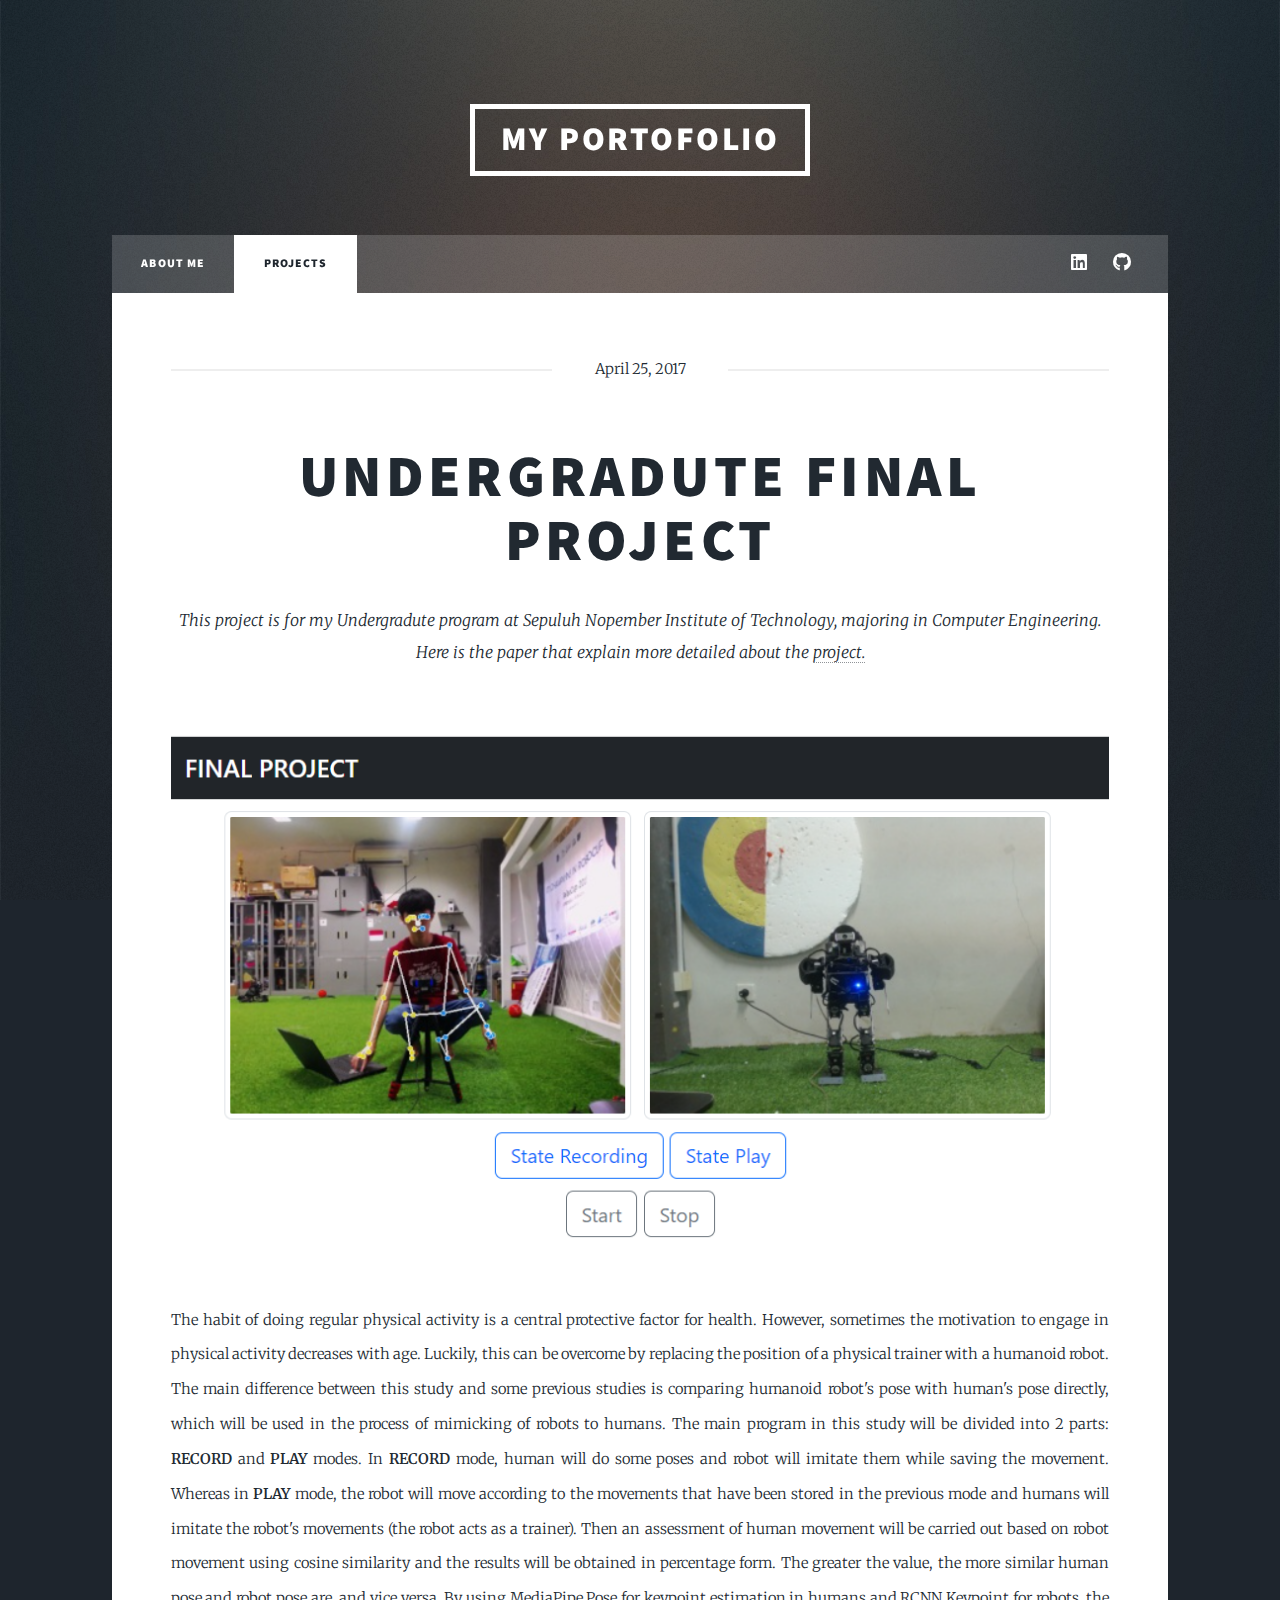
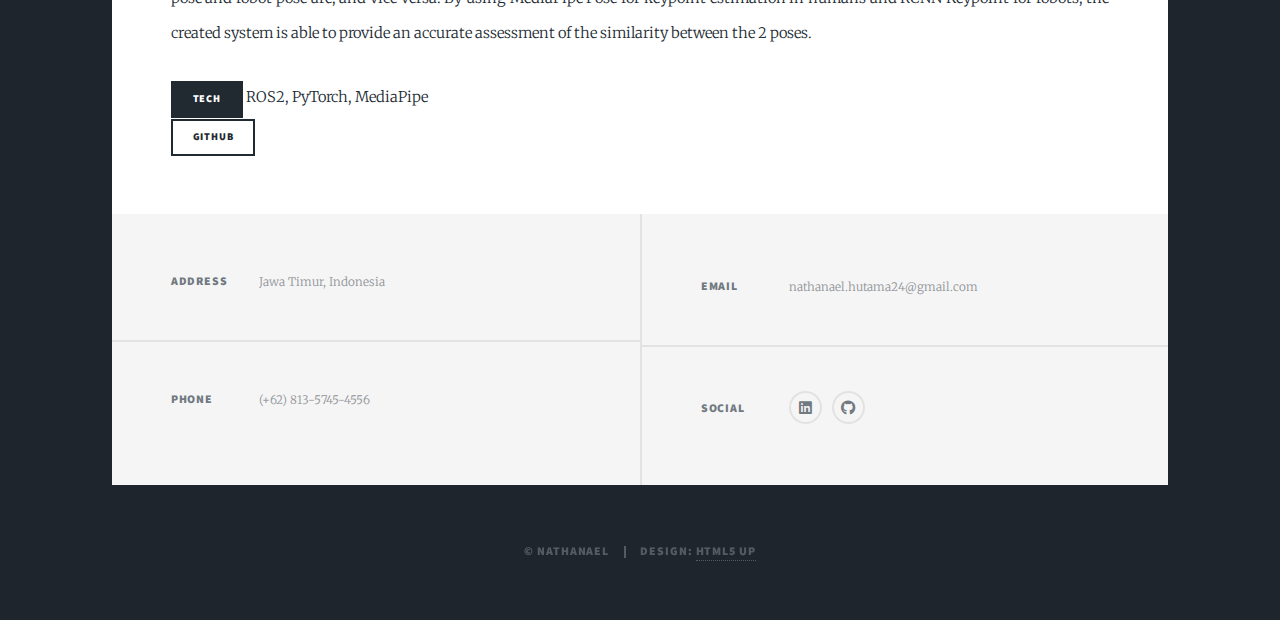
==== commit 262cb83d: "feat: add template for detail of the project" ====
--- a/generic.html
+++ b/generic.html
@@ -6,7 +6,7 @@
 -->
 <html>
 	<head>
-		<title>Generic Page - Massively by HTML5 UP</title>
+		<title>Detail of Project</title>
 		<meta charset="utf-8" />
 		<meta name="viewport" content="width=device-width, initial-scale=1, user-scalable=no" />
 		<link rel="stylesheet" href="assets/css/main.css" />
@@ -19,21 +19,19 @@
 
 				<!-- Header -->
 					<header id="header">
-						<a href="index.html" class="logo">Massively</a>
+						<a href="index.html" class="logo">My Portofolio</a>
 					</header>
 
 				<!-- Nav -->
 					<nav id="nav">
 						<ul class="links">
-							<li><a href="index.html">This is Massively</a></li>
-							<li class="active"><a href="generic.html">Generic Page</a></li>
-							<li><a href="elements.html">Elements Reference</a></li>
+							<li><a href="index.html">About Me</a></li>
+							<li class="active"><a href="generic.html">Projects</a></li>
+							<!-- <li><a href="elements.html">Elements Reference</a></li> -->
 						</ul>
 						<ul class="icons">
-							<li><a href="#" class="icon brands fa-twitter"><span class="label">Twitter</span></a></li>
-							<li><a href="#" class="icon brands fa-facebook-f"><span class="label">Facebook</span></a></li>
-							<li><a href="#" class="icon brands fa-instagram"><span class="label">Instagram</span></a></li>
-							<li><a href="#" class="icon brands fa-github"><span class="label">GitHub</span></a></li>
+							<li><a href="https://www.linkedin.com/in/nathanael-hutama-harsono-840021229/" class="icon brands alt fa-linkedin"><span class="label">LinkedIn</span></a></li>
+							<li><a href="https://github.com/Nathan24zz" class="icon brands alt fa-github"><span class="label">GitHub</span></a></li>
 						</ul>
 					</nav>
 
@@ -44,71 +42,74 @@
 							<section class="post">
 								<header class="major">
 									<span class="date">April 25, 2017</span>
-									<h1>This is a<br />
-									Generic Page</h1>
-									<p>Aenean ornare velit lacus varius enim ullamcorper proin aliquam<br />
-									facilisis ante sed etiam magna interdum congue. Lorem ipsum dolor<br />
-									amet nullam sed etiam veroeros.</p>
+									<h1>Undergradute Final Project</h1>
+									<p>This project is for my Undergradute program at Sepuluh Nopember Institute of Technology,
+									majoring in Computer Engineering. Here is the paper that explain more detailed about the 
+									<a href="https://drive.google.com/file/d/1DHquGqp2H3cXjkGYfAl-Nw3OsbQHkisL/view?usp=sharing">project.</a></p>
 								</header>
-								<div class="image main"><img src="images/pic01.jpg" alt="" /></div>
-								<p>Donec eget ex magna. Interdum et malesuada fames ac ante ipsum primis in faucibus. Pellentesque venenatis dolor imperdiet dolor mattis sagittis. Praesent rutrum sem diam, vitae egestas enim auctor sit amet. Pellentesque leo mauris, consectetur id ipsum sit amet, fergiat. Pellentesque in mi eu massa lacinia malesuada et a elit. Donec urna ex, lacinia in purus ac, pretium pulvinar mauris. Nunc lorem mauris, fringilla in aliquam at, euismod in lectus. Pellentesque habitant morbi tristique senectus et netus et malesuada fames ac turpis egestas. Curabitur sapien risus, commodo eget turpis at, elementum convallis enim turpis, lorem ipsum dolor sit amet nullam.</p>
-								<p>Lorem ipsum dolor sit amet, consectetur adipiscing elit. Duis dapibus rutrum facilisis. Class aptent taciti sociosqu ad litora torquent per conubia nostra, per inceptos himenaeos. Etiam tristique libero eu nibh porttitor fermentum. Nullam venenatis erat id vehicula viverra. Nunc ultrices eros ut ultricies condimentum. Mauris risus lacus, blandit sit amet venenatis non, bibendum vitae dolor. Nunc lorem mauris, fringilla in aliquam at, euismod in lectus. Pellentesque habitant morbi tristique senectus et netus et malesuada fames ac turpis egestas. In non lorem sit amet elit placerat maximus. Pellentesque aliquam maximus risus. Donec eget ex magna. Interdum et malesuada fames ac ante ipsum primis in faucibus. Pellentesque venenatis dolor imperdiet dolor mattis sagittis. Praesent rutrum sem diam, vitae egestas enim auctor sit amet. Pellentesque leo mauris, consectetur id ipsum.</p>
+								<div class="image main"><img src="images/final-project-web.png" alt="" /></div>
+								<p>The habit of doing regular physical activity is a
+								central protective factor for health. However, sometimes the
+								motivation to engage in physical activity decreases with age.
+								Luckily, this can be overcome by replacing the position of a
+								physical trainer with a humanoid robot. The main difference
+								between this study and some previous studies is comparing
+								humanoid robot's pose with human's pose directly, which will be
+								used in the process of mimicking of robots to humans. The main
+								program in this study will be divided into 2 parts: <b>RECORD</b> and
+								<b>PLAY</b> modes. In <b>RECORD</b> mode, human will do some poses and
+								robot will imitate them while saving the movement. Whereas in
+								<b>PLAY</b> mode, the robot will move according to the movements that
+								have been stored in the previous mode and humans will imitate
+								the robot's movements (the robot acts as a trainer). Then an
+								assessment of human movement will be carried out based on
+								robot movement using cosine similarity and the results will be
+								obtained in percentage form. The greater the value, the more
+								similar human pose and robot pose are, and vice versa. By using
+								MediaPipe Pose for keypoint estimation in humans and RCNN
+								Keypoint for robots, the created system is able to provide an
+								accurate assessment of the similarity between the 2 poses.</p>
+
+								<!-- change not a link -->
+								<a class="button primary small">Tech</a> 
+								ROS2, PyTorch, MediaPipe
+								<br>
+								<a href="https://github.com/Nathan24zz/fp-main" class="button small">Github</a>
+
 							</section>
 
 					</div>
 
 				<!-- Footer -->
-					<footer id="footer">
+				<footer id="footer">
+					<section class="split contact">
+						<section class="alt">
+							<h3>Address</h3>
+							<p>Jawa Timur, Indonesia</p>
+						</section>
 						<section>
-							<form method="post" action="#">
-								<div class="fields">
-									<div class="field">
-										<label for="name">Name</label>
-										<input type="text" name="name" id="name" />
-									</div>
-									<div class="field">
-										<label for="email">Email</label>
-										<input type="text" name="email" id="email" />
-									</div>
-									<div class="field">
-										<label for="message">Message</label>
-										<textarea name="message" id="message" rows="3"></textarea>
-									</div>
-								</div>
-								<ul class="actions">
-									<li><input type="submit" value="Send Message" /></li>
-								</ul>
-							</form>
+							<h3>Phone</h3>
+							<p>(+62) 813-5745-4556</p>
 						</section>
-						<section class="split contact">
-							<section class="alt">
-								<h3>Address</h3>
-								<p>1234 Somewhere Road #87257<br />
-								Nashville, TN 00000-0000</p>
-							</section>
-							<section>
-								<h3>Phone</h3>
-								<p><a href="#">(000) 000-0000</a></p>
-							</section>
-							<section>
-								<h3>Email</h3>
-								<p><a href="#">info@untitled.tld</a></p>
-							</section>
-							<section>
-								<h3>Social</h3>
-								<ul class="icons alt">
-									<li><a href="#" class="icon brands alt fa-twitter"><span class="label">Twitter</span></a></li>
-									<li><a href="#" class="icon brands alt fa-facebook-f"><span class="label">Facebook</span></a></li>
-									<li><a href="#" class="icon brands alt fa-instagram"><span class="label">Instagram</span></a></li>
-									<li><a href="#" class="icon brands alt fa-github"><span class="label">GitHub</span></a></li>
-								</ul>
-							</section>
+					</section>
+					<section class="split contact">
+						<section>
+							<h3>Email</h3>
+							<p>nathanael.hutama24@gmail.com</p>
 						</section>
-					</footer>
+						<section>
+							<h3>Social</h3>
+							<ul class="icons alt">
+								<li><a href="https://www.linkedin.com/in/nathanael-hutama-harsono-840021229/" class="icon brands alt fa-linkedin"><span class="label">LinkedIn</span></a></li>
+								<li><a href="https://github.com/Nathan24zz" class="icon brands alt fa-github"><span class="label">GitHub</span></a></li>
+							</ul>
+						</section>
+					</section>
+				</footer>
 
 				<!-- Copyright -->
 					<div id="copyright">
-						<ul><li>&copy; Untitled</li><li>Design: <a href="https://html5up.net">HTML5 UP</a></li></ul>
+						<ul><li>&copy; Nathanael</li><li>Design: <a href="https://html5up.net">HTML5 UP</a></li></ul>
 					</div>
 
 			</div>
--- a/assets/css/main.css
+++ b/assets/css/main.css
@@ -1,10 +1,10 @@
 @import url(fontawesome-all.min.css);
 @import url("https://fonts.googleapis.com/css?family=Merriweather:300,700,300italic,700italic|Source+Sans+Pro:900");
 
-/*
-	Massively by HTML5 UP
-	html5up.net | @ajlkn
-	Free for personal and commercial use under the CCA 3.0 license (html5up.net/license)
+/*
+	Massively by HTML5 UP
+	html5up.net | @ajlkn
+	Free for personal and commercial use under the CCA 3.0 license (html5up.net/license)
 */
 
 html, body, div, span, applet, object,
@@ -2624,6 +2624,13 @@
 			width: 100%;
 		}
 
+		.image.fit4large {
+			display: block;
+			margin: 2.5rem 0;
+			width: 100%;
+			max-height: 15.5rem;
+		}
+
 			.image.fit:first-child {
 				margin-top: 0;
 			}
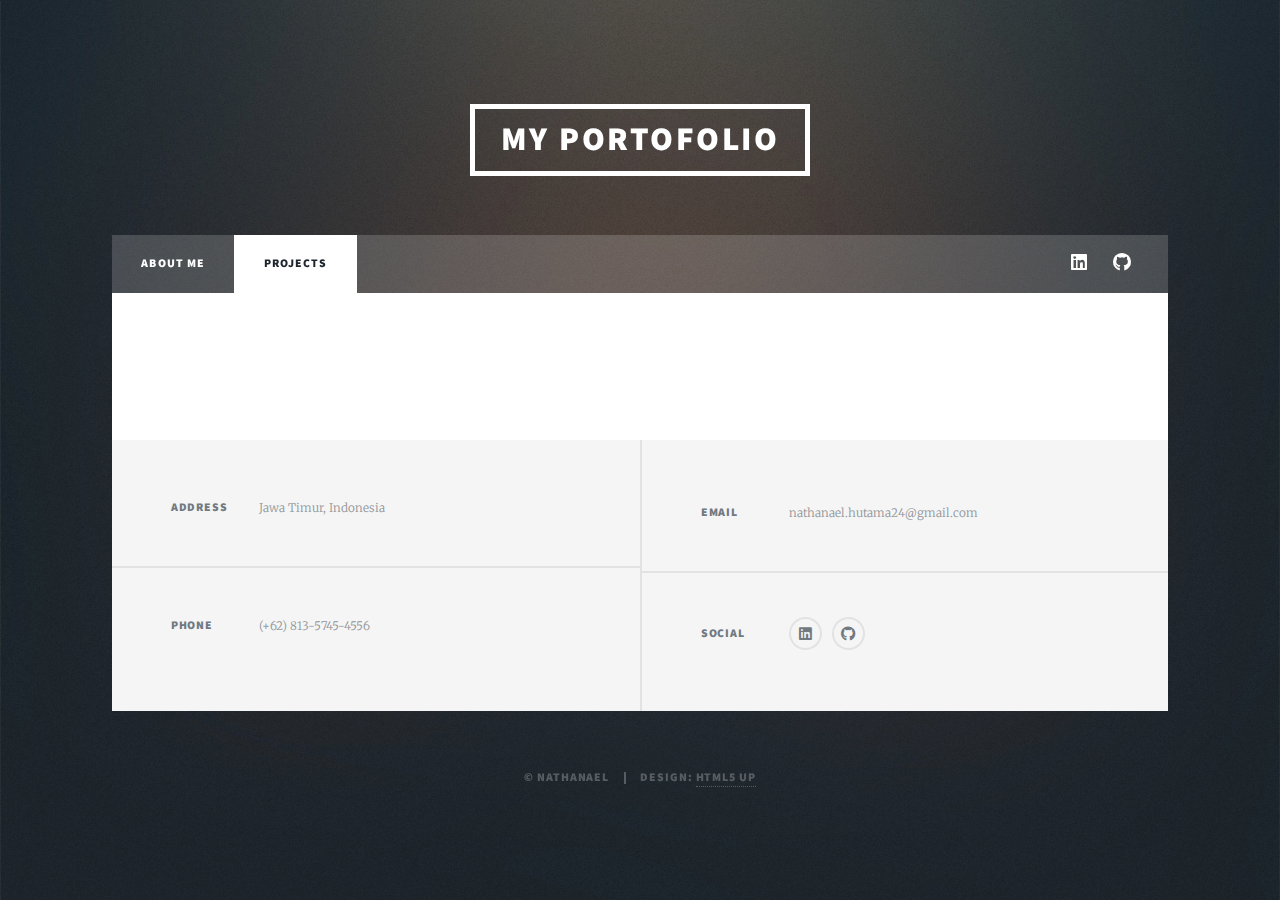
==== commit d79a821c: "refactor: render detail of the project from json data" ====
--- a/generic.html
+++ b/generic.html
@@ -39,44 +39,7 @@
 					<div id="main">
 
 						<!-- Post -->
-							<section class="post">
-								<header class="major">
-									<span class="date">April 25, 2017</span>
-									<h1>Undergradute Final Project</h1>
-									<p>This project is for my Undergradute program at Sepuluh Nopember Institute of Technology,
-									majoring in Computer Engineering. Here is the paper that explain more detailed about the 
-									<a href="https://drive.google.com/file/d/1DHquGqp2H3cXjkGYfAl-Nw3OsbQHkisL/view?usp=sharing">project.</a></p>
-								</header>
-								<div class="image main"><img src="images/final-project-web.png" alt="" /></div>
-								<p>The habit of doing regular physical activity is a
-								central protective factor for health. However, sometimes the
-								motivation to engage in physical activity decreases with age.
-								Luckily, this can be overcome by replacing the position of a
-								physical trainer with a humanoid robot. The main difference
-								between this study and some previous studies is comparing
-								humanoid robot's pose with human's pose directly, which will be
-								used in the process of mimicking of robots to humans. The main
-								program in this study will be divided into 2 parts: <b>RECORD</b> and
-								<b>PLAY</b> modes. In <b>RECORD</b> mode, human will do some poses and
-								robot will imitate them while saving the movement. Whereas in
-								<b>PLAY</b> mode, the robot will move according to the movements that
-								have been stored in the previous mode and humans will imitate
-								the robot's movements (the robot acts as a trainer). Then an
-								assessment of human movement will be carried out based on
-								robot movement using cosine similarity and the results will be
-								obtained in percentage form. The greater the value, the more
-								similar human pose and robot pose are, and vice versa. By using
-								MediaPipe Pose for keypoint estimation in humans and RCNN
-								Keypoint for robots, the created system is able to provide an
-								accurate assessment of the similarity between the 2 poses.</p>
-
-								<!-- change not a link -->
-								<a class="button primary small">Tech</a> 
-								ROS2, PyTorch, MediaPipe
-								<br>
-								<a href="https://github.com/Nathan24zz/fp-main" class="button small">Github</a>
-
-							</section>
+						<section class="post"></section>
 
 					</div>
 
@@ -122,6 +85,7 @@
 			<script src="assets/js/breakpoints.min.js"></script>
 			<script src="assets/js/util.js"></script>
 			<script src="assets/js/main.js"></script>
+			<script src="assets/js/post_detail.js"></script>
 
 	</body>
 </html>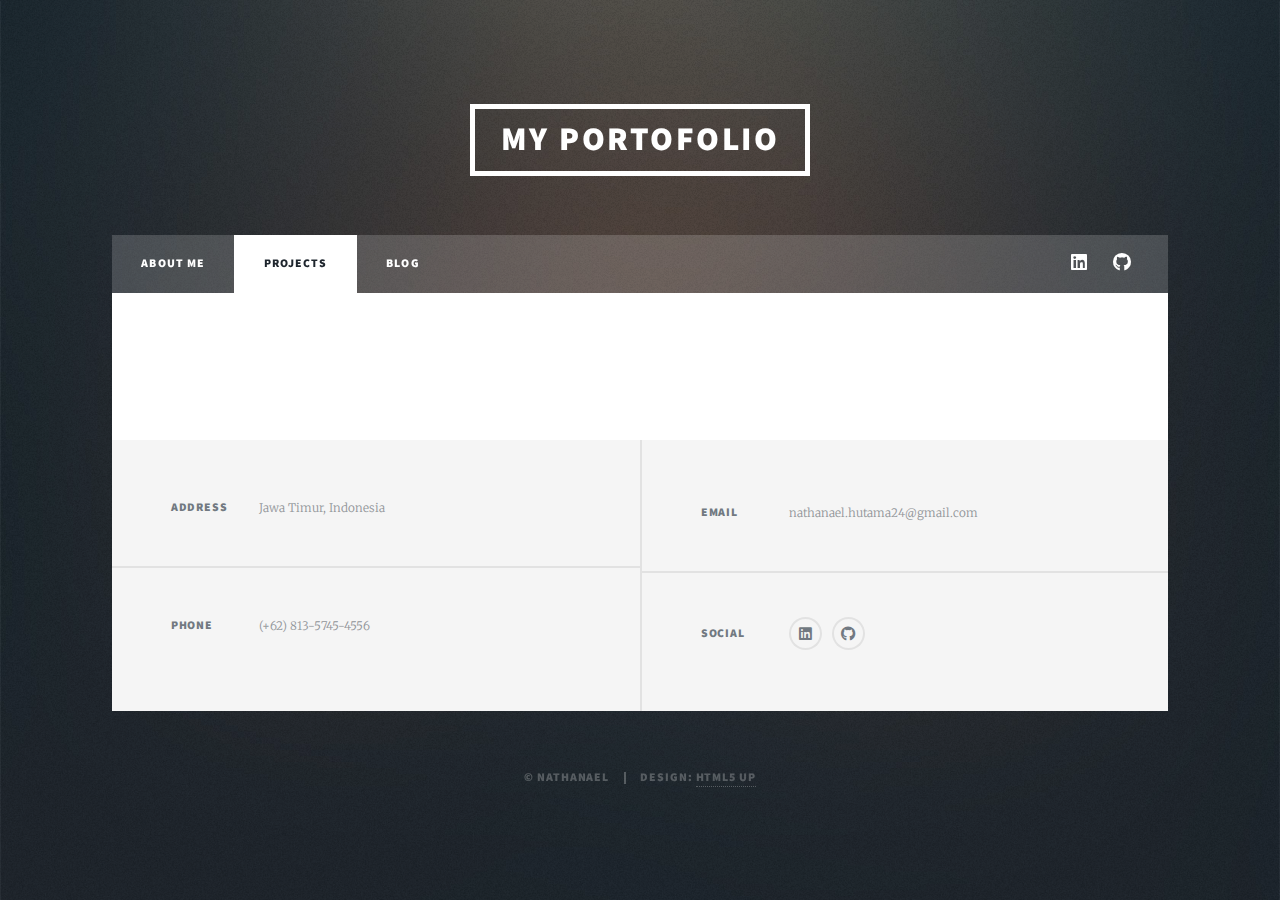
==== commit 1d73b74a: "feat: add a page to gather blogs" ====
--- a/generic.html
+++ b/generic.html
@@ -27,7 +27,7 @@
 						<ul class="links">
 							<li><a href="index.html">About Me</a></li>
 							<li class="active"><a href="generic.html">Projects</a></li>
-							<!-- <li><a href="elements.html">Elements Reference</a></li> -->
+							<li><a href="blog.html">Blog</a></li>
 						</ul>
 						<ul class="icons">
 							<li><a href="https://www.linkedin.com/in/nathanael-hutama-harsono-840021229/" class="icon brands alt fa-linkedin"><span class="label">LinkedIn</span></a></li>
--- a/assets/css/main.css
+++ b/assets/css/main.css
@@ -2642,7 +2642,9 @@
 		.image.main {
 			display: block;
 			margin: 4rem 0;
-			width: 100%;
+			width: 80%;
+			margin-left: auto;
+			margin-right: auto;
 		}
 
 			.image.main:first-child {
@@ -2660,7 +2662,10 @@
 			}
 
 			.image.main {
+				width: 100%;
 				margin: 2rem 0;
+				margin-left: auto;
+				margin-right: auto;
 			}
 
 		}
